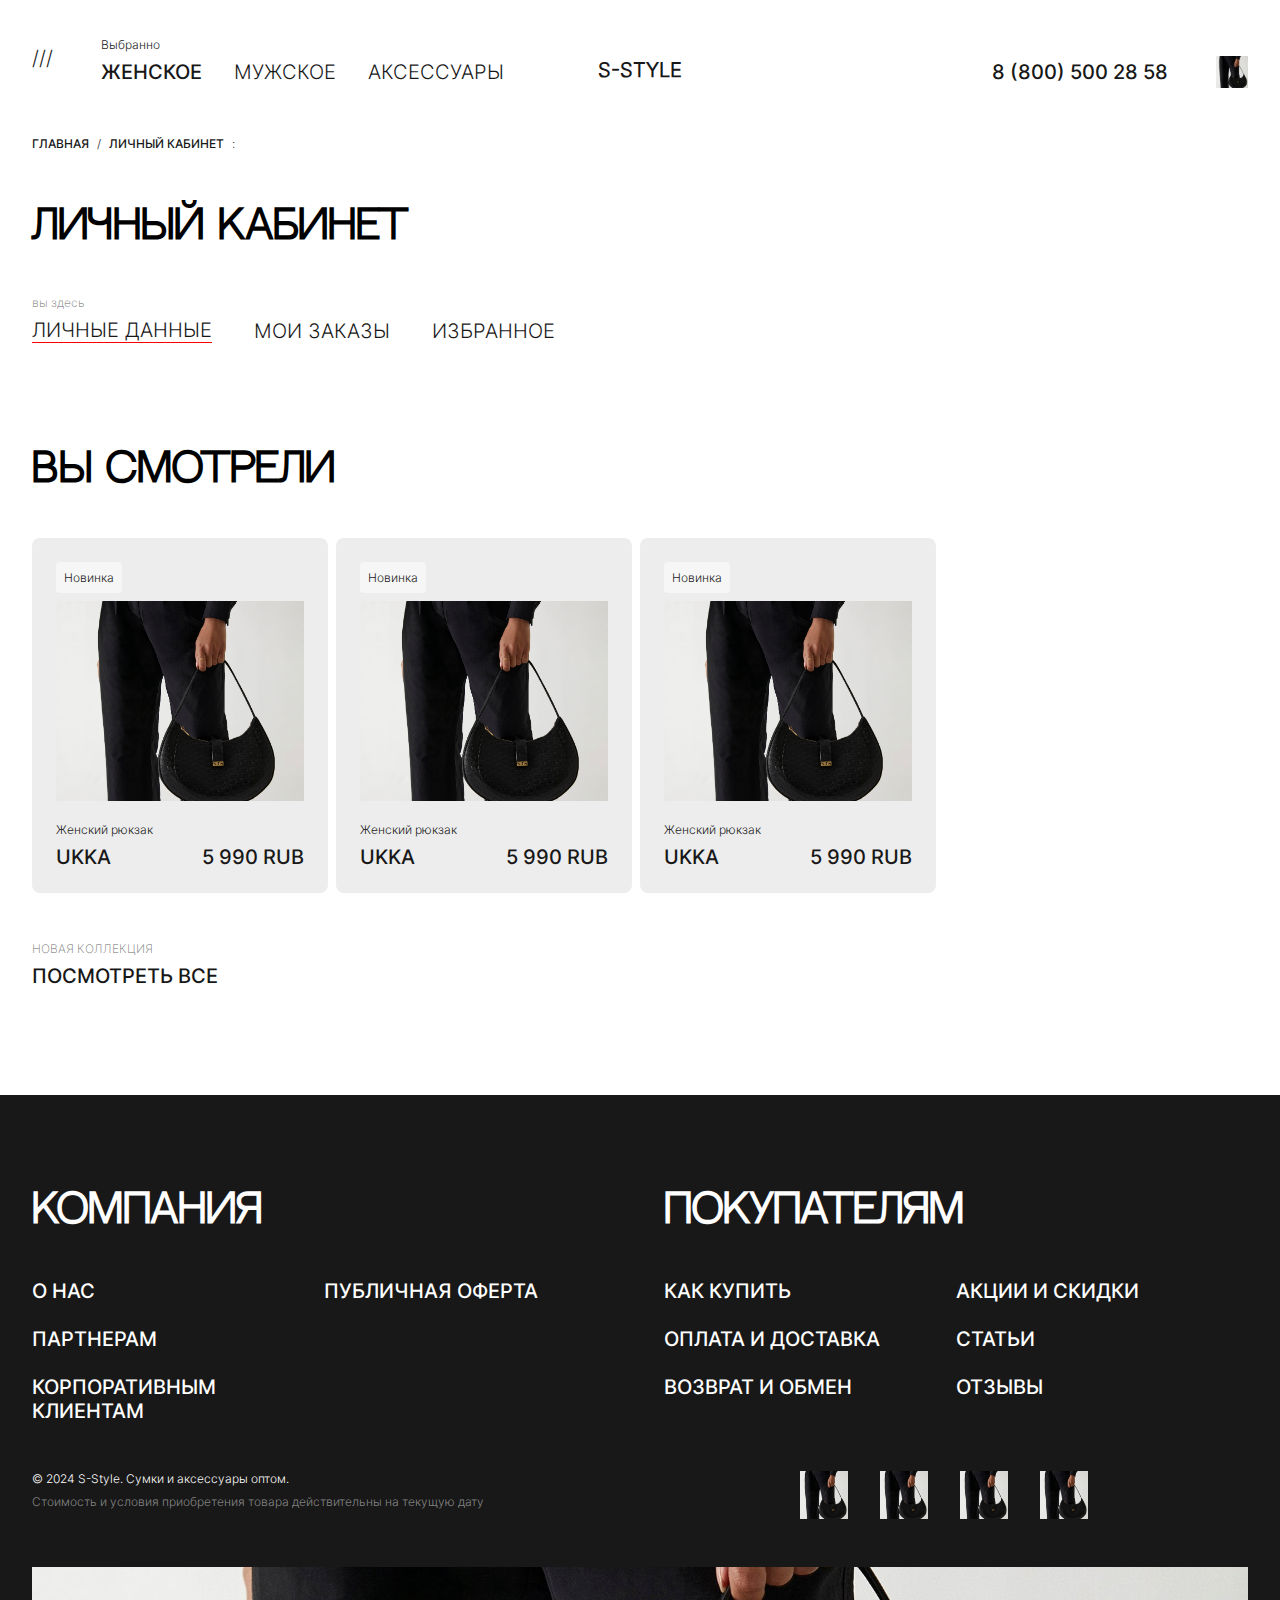
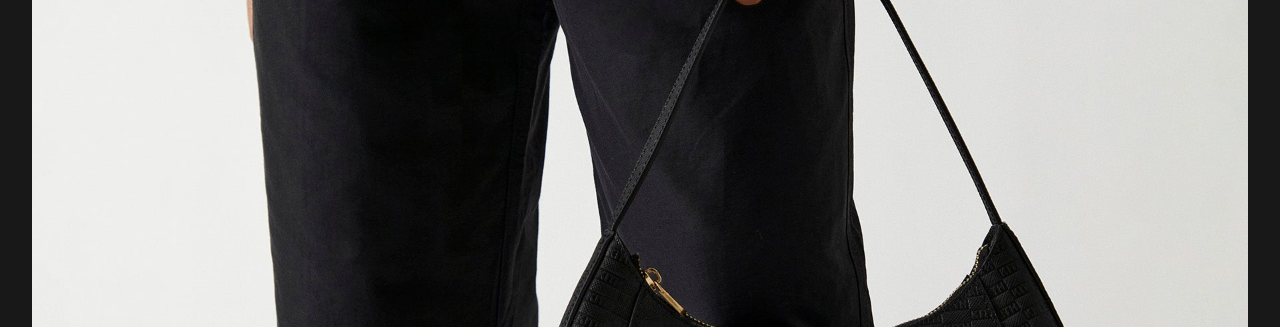
==== account.html @ 2b5d425c "Adding files" ====
<!doctype html>
<html class="page">
    <head>
        <meta charset="utf-8" name="viewport" content="width=device-width, initial-scale=1"/>
        <title>S-style</title>
        <link rel="stylesheet" href="https://cdn.jsdelivr.net/npm/swiper@11/swiper-bundle.min.css" />
        <link rel="stylesheet" href="style.css" />
        <link rel="stylesheet" href="style1024.css" />
        <link rel="stylesheet" href="style960.css" />
        <link rel="stylesheet" href="style480.css" />

        <script src="https://cdn.jsdelivr.net/npm/swiper@11/swiper-bundle.min.js"></script>
      
    </head>
    <body>
        <header class="wrapper content"> 
            <div class="flex row-flex header">
                <div class="flex row-flex header-left-box">
                    <div class="flex burger">
                        <p>///</p><!--БУРГЕР-->
                    </div>

                    <ul class="flex row-flex header-nav-box">
                        <li class="flex column-flex header-nav-item ">
                            <p class="special-text">Выбранно</p>
                            <p class="bold-txt">ЖЕНСКОЕ</p>
                        </li>
                        <li class="flex column-flex header-nav-item">
                            <p class="special-text"></p>
                            <p>МУЖСКОЕ</p>
                        </li>
                        <li class="flex column-flex header-nav-item">
                            <p class="special-text"></p>
                            <p>АКСЕССУАРЫ</p>
                        </li>
                    </ul>
                </div>

                <p class="logo-header">S-STYLE</p>
                
                <div class="flex row-flex header-right-box">
                    <a href="#" class="bold-txt">8 (800) 500 28 58</a>
                    <div class="header-search-icon"><img src="img/img.png"></div>
                </div>

                <ul class="flex row-flex header-nav-box-mobile mobile">
                    <li class="flex column-flex header-nav-item-mobile">
                        <p class="special-text">Выбранно</p>
                        <p class="bold-txt">ЖЕНСКОЕ</p>
                    </li>
                    <li class="flex column-flex header-nav-item-mobile">
                        <p class="special-text"></p>
                        <p>МУЖСКОЕ</p>
                    </li>
                    <li class="flex column-flex header-nav-item-mobile">
                        <p class="special-text"></p>
                        <p>АКСЕССУАРЫ</p>
                    </li>
                </ul>
            
            </div>
        </header>
        <main class="wrapper">
            <section>
                <div class="flex column-flex content">
                    <div class="flex row-flex bread-crumbs-catalog-first">
                        <a class="special-text">ГЛАВНАЯ</a>
                        <p class="special-text">/</p>
                        <a class="special-text">ЛИЧНЫЙ КАБИНЕТ</a>
                        <p class="special-text">:</p>
                    </div>

                    <h2>ЛИЧНЫЙ КАБИНЕТ</h2>

                    <div class="flex column-flex tab">
                        <div class="flex row-flex tab-nav">
                            <a class="flex column-flex tab-link" href="#content-1">
                                <p class="special-text gray-txt">вы здесь</p>
                                <p>ЛИЧНЫЕ ДАННЫЕ</p>
                            </a>
                            <a class="flex column-flex tab-link" href="#content-2">
                                <p class="special-text gray-txt"></p>
                                <p>МОИ ЗАКАЗЫ</p>
                            </a>
                            <a class="flex column-flex tab-link" href="#content-3">
                                <p class="special-text gray-txt"></p>
                                <p>ИЗБРАННОЕ</p>
                            </a>
                        </div>

                        <div class="flex row-flex tab-content" id="content-1">
                            <div class="flex column-flex account-persanal-box">                          
                                <ul class="flex row-flex order-input-box">
                                    <li class="flex column-flex order-input">
                                        <label class="special-text bold-txt" for="">Имя</label>
                                        <input type="text">
                                    </li>
                                    <li class="flex column-flex order-input">
                                        <label class="special-text bold-txt" for="">Фамилия</label>
                                        <input type="text">
                                    </li>
                                    <li class="flex column-flex order-input">
                                        <label class="special-text bold-txt" for="">Отчество</label>
                                        <input type="text">
                                    </li>
                                    <li class="flex column-flex order-input">
                                        <label class="special-text bold-txt" for="">Город</label>
                                        <input type="text">
                                    </li>
                                    <li class="flex column-flex order-input">
                                        <label class="special-text bold-txt" for="">Адресс</label>
                                        <input type="text">
                                    </li>
                                    <li class="flex column-flex order-input">
                                        <label class="special-text bold-txt" for="">Email <span class="gray-txt">(Не обязательно)</span></label>
                                        <input type="text">
                                    </li>
                                    <li class="flex column-flex order-input">
                                        <label class="special-text bold-txt" for="">Телефон для связи</label>
                                        <input type="text">
                                    </li>                           
                                </ul>                      
                                <a class="btn-black">СОХРАНИТЬ ДАННЫЕ</a>                              
                            </div>
    
                            <div class="flex column-flex account-delete-box">
                                <a class="btn-gray">ВЫЙТИ ИЗ АККАУНТА</a>                                      
                            </div>
                        </div>

                        <div class="flex column-flex tab-content" id="content-2"> 
                            <div class="flex row-flex account-period-box">
                                <ul class="flex row-flex account-date-period-box">
                                    <li class="flex column-flex account-date-input">
                                        <label class="special-text bold-txt" for="">Начало периода</label>
                                        <input type="text">
                                    </li>    
                                    <li class="flex column-flex account-date-input">
                                        <label class="special-text bold-txt" for="">Конец периода</label>
                                        <input type="text">
                                    </li>    
                                </ul>
                                <a class="btn-black">ПОИСК</a>
                            </div>
    
                            <ul class="flex row-flex account-status-box">
                                <li class="flex column-flex account-status-item">
                                    <p class="special-text gray-txt">Выбрано</p>
                                    <p>ВСЕ</p>
                                </li>
                                <li class="flex column-flex account-status-item">
                                    <p class="special-text gray-txt"></p>
                                    <p>В ОБРАБОТКЕ</p>
                                </li>
                                <li class="flex column-flex account-status-item">
                                    <p class="special-text gray-txt"></p>
                                    <p>ОЖИДАЕТ ОПЛАТЫ</p>
                                </li>
                                <li class="flex column-flex account-status-item">
                                    <p class="special-text gray-txt"></p>
                                    <p>ОПЛАЧЕН</p>
                                </li>
                                <li class="flex column-flex account-status-item">
                                    <p class="special-text gray-txt"></p>
                                    <p>ОТПРАВЛЕН</p>
                                </li>
                            </ul>
                           
                            <div class="flex column-flex account-order-table mobile-none">
                                <ul class="flex row-flex account-order-table-head">
                                    <li class="flex account-order-table-item">
                                        <p>ДАТА</p>
                                    </li>
                                    <li class="flex account-order-table-item">
                                        <p>НОМЕР ЗАКАЗА</p>
                                    </li>
                                    <li class="flex account-order-table-item">
                                        <p>СТАТУС</p>
                                    </li>
                                    <li class="flex account-order-table-item">
                                        <p>СУММА</p>
                                    </li>
                                </ul>
                                                        
                                <ul class="flex row-flex account-order-table-content">
                                    <li class="flex account-order-table-item">
                                        <p>10.01.2024</p>
                                    </li>
                                    <li class="flex account-order-table-item">
                                        <p>№ 21321321321 8832</p>
                                    </li>
                                    <li class="flex account-order-table-item">
                                        <p>Ожидает оплаты</p>
                                    </li>
                                    <li class="flex account-order-table-item">
                                        <p>1 000 000 RUB</p>
                                    </li>
                                </ul>         
                                <ul class="flex row-flex account-order-table-content">
                                    <li class="flex account-order-table-item">
                                        <p>10.01.2024</p>
                                    </li>
                                    <li class="flex account-order-table-item">
                                        <p>№ 21321321321 8832</p>
                                    </li>
                                    <li class="flex account-order-table-item">
                                        <p>Ожидает оплаты</p>
                                    </li>
                                    <li class="flex account-order-table-item">
                                        <p>1 000 000 RUB</p>
                                    </li>
                                </ul>             
                            </div>     

                            <div class="flex column-flex account-order-table mobile">
                                <ul class="flex column-flex account-order-table-head">
                                    <li class="flex row-flex account-order-table-item">
                                        <p>ДАТА</p>
                                        <p>10.01.2024</p>
                                    </li>
                                    <li class="flex account-order-table-item">
                                        <p>НОМЕР ЗАКАЗА</p>
                                        <p>№ 21321321321 8832</p>
                                    </li>
                                    <li class="flex account-order-table-item">
                                        <p>СТАТУС</p>
                                        <p>Ожидает оплаты</p>
                                    </li>
                                    <li class="flex account-order-table-item">
                                        <p>СУММА</p>
                                        <p>1 000 000 RUB</p>
                                    </li>
                                </ul>          
                                <ul class="flex column-flex account-order-table-head">
                                    <li class="flex row-flex account-order-table-item">
                                        <p>ДАТА</p>
                                        <p>10.01.2024</p>
                                    </li>
                                    <li class="flex account-order-table-item">
                                        <p>НОМЕР ЗАКАЗА</p>
                                        <p>№ 21321321321 8832</p>
                                    </li>
                                    <li class="flex account-order-table-item">
                                        <p>СТАТУС</p>
                                        <p>Ожидает оплаты</p>
                                    </li>
                                    <li class="flex account-order-table-item">
                                        <p>СУММА</p>
                                        <p>1 000 000 RUB</p>
                                    </li>
                                </ul>                            
                            </div>   
                        </div>
                        

                        <div class="flex column-flex tab-content" id="content-3">
                            <div class="flex column-flex account-like-table">
                                <ul class="flex row-flex account-like-table-head">
                                    <li class="flex account-like-table-item">
                                        <p class="semi-bold-txt">ТОВАР</p>
                                    </li>
                                    <li class="flex account-like-table-item">
                                        <p></p>
                                    </li>   
                                    <li class="flex account-like-table-item">
                                        <p class="semi-bold-txt">ЦЕНА</p>
                                    </li>
                                </ul>
                                                        
                                <div class="flex row-flex account-like-table-content">
                                    <div class="flex account-like-table-item">
                                        <div class="flex row-flex shop-product-center-box">
                                            <input class="shop-check" type="checkbox">
                                            <div class="shop-photo-product"><img src="img/img.png"></div>
                                            <div class="flex column-flex shop-product-name-box2">
                                                <p class="special-text">Женская сумка</p>
                                                <p class="regular-text">KORTNI</p>
                                            </div>
                                        </div>
                                    </div>
                                    <div class="flex account-like-table-item">
                                        <a class="btn-black">В КОРЗИНУ</a>
                                        <div class="flex row-flex account-like-count-box">
                                            <div class="shop-plus-minus-img"><img src="img/img.png"></div>
                                            <p>1</p>
                                            <div class="shop-plus-minus-img"><img src="img/img.png"></div>
                                        </div>
                                    </div>
                                    <div class="flex account-like-table-item">
                                        <p class="bold-txt">1 000 000 RUB</p>
                                    </div>
                                </div>     
                                <div class="flex row-flex account-like-table-content">
                                    <div class="flex account-like-table-item">
                                        <div class="flex row-flex shop-product-center-box">
                                            <input class="shop-check" type="checkbox">
                                            <div class="shop-photo-product"><img src="img/img.png"></div>
                                            <div class="flex column-flex shop-product-name-box2">
                                                <p class="special-text">Женская сумка</p>
                                                <p class="regular-text">KORTNI</p>
                                            </div>
                                        </div>
                                    </div>
                                    <div class="flex account-like-table-item">
                                        <a class="btn-black">В КОРЗИНУ</a>
                                        <div class="flex row-flex account-like-count-box">
                                            <div class="shop-plus-minus-img"><img src="img/img.png"></div>
                                            <p>1</p>
                                            <div class="shop-plus-minus-img"><img src="img/img.png"></div>
                                        </div>
                                    </div>
                                    <div class="flex account-like-table-item">
                                        <p class="bold-txt">1 000 000 RUB</p>
                                    </div>
                                </div>                            
                            </div>
                        </div>
                    </div>
                </div>
            </section> 

            <section>
                <div class="content">
                    <h2>ВЫ СМОТРЕЛИ</h2>
                    <ul class="flex row-flex product-box product-box-slider">
                        <li class="flex column-flex product-item">
                            <p class="special-text sale-box">Новинка</p>
                            <div class="product-img"><img src="img/img.png"></div>
                            <p class="special-text">Женский рюкзак</p>
                            <div class="flex row-flex product-name-price">
                                <p class="bold-txt">UKKA</p>
                                <p class="bold-txt">5 990 RUB</p>
                            </div>
                        </li>
                        <li class="flex column-flex product-item">
                            <p class="special-text sale-box">Новинка</p>
                            <div class="product-img"><img src="img/img.png"></div>
                            <p class="special-text">Женский рюкзак</p>
                            <div class="flex row-flex product-name-price">
                                <p class="bold-txt">UKKA</p>
                                <p class="bold-txt">5 990 RUB</p>
                            </div>
                        </li>
                        <li class="flex column-flex product-item">
                            <p class="special-text sale-box">Новинка</p>
                            <div class="product-img"><img src="img/img.png"></div>
                            <p class="special-text">Женский рюкзак</p>
                            <div class="flex row-flex product-name-price">
                                <p class="bold-txt">UKKA</p>
                                <p class="bold-txt">5 990 RUB</p>
                            </div>
                        </li>
                    </ul>

                    <div class="swiper miniSwiperNoLoopProduct mini-swiper-mobile">
                        <div class="swiper-wrapper product-box">
                            <div class="swiper-slide flex column-flex product-item">
                                <p class="special-text sale-box">Новинка</p>
                                <div class="product-img"><img src="img/img.png"></div>
                                <p class="special-text">Женский рюкзак</p>
                                <div class="flex row-flex product-name-price">
                                    <p class="bold-txt">UKKA</p>
                                    <p class="bold-txt">5 990 RUB</p>
                                </div>
                            </div>
                            <div class="swiper-slide flex column-flex product-item">
                                <p class="special-text sale-box">Новинка</p>
                                <div class="product-img"><img src="img/img.png"></div>
                                <p class="special-text">Женский рюкзак</p>
                                <div class="flex row-flex product-name-price">
                                    <p class="bold-txt">UKKA</p>
                                    <p class="bold-txt">5 990 RUB</p>
                                </div>
                            </div>
                            <div class="swiper-slide flex column-flex product-item">
                                <p class="special-text sale-box">Новинка</p>
                                <div class="product-img"><img src="img/img.png"></div>
                                <p class="special-text">Женский рюкзак</p>
                                <div class="flex row-flex product-name-price">
                                    <p class="bold-txt">UKKA</p>
                                    <p class="bold-txt">5 990 RUB</p>
                                </div>
                            </div>
                            <div class="swiper-slide flex column-flex product-item">
                                <p class="special-text sale-box">Новинка</p>
                                <div class="product-img"><img src="img/img.png"></div>
                                <p class="special-text">Женский рюкзак</p>
                                <div class="flex row-flex product-name-price">
                                    <p class="bold-txt">UKKA</p>
                                    <p class="bold-txt">5 990 RUB</p>
                                </div>
                            </div>
                        </div>
                    </div>
                    <div class="flex column-flex">
                        <p class="special-text gray-txt">НОВАЯ КОЛЛЕКЦИЯ</p>
                        <p class="bold-txt">ПОСМОТРЕТЬ ВСЕ</p>
                    </div>
                </div>
            </section>
        </main>

        <footer class="wrapper">
            <div class="flex column-flex content">
                <div class="flex row-flex footer-top">
                    <div class="flex column-flex footer-top-box">
                        <h2>КОМПАНИЯ</h2>
                        <div class="flex row-flex footer-top-link-box">
                            <div class="flex column-flex">
                                <a href="#">О НАС</a>
                                <a href="#">ПАРТНЕРАМ</a>
                                <a href="#">КОРПОРАТИВНЫМ КЛИЕНТАМ</a>
                            </div>
                            <div class="flex column-flex">
                                <a href="">ПУБЛИЧНАЯ ОФЕРТА</a>
                            </div>
                        </div>
                    </div>

                    <div class="flex column-flex footer-top-box">
                        <h2>ПОКУПАТЕЛЯМ</h2>
                        <div class="flex row-flex footer-top-link-box">
                            <div class="flex column-flex"> 
                                <a href="#">КАК КУПИТЬ</a>
                                <a href="#">ОПЛАТА И ДОСТАВКА</a>
                                <a href="#">ВОЗВРАТ И ОБМЕН</a>
                            </div>
                            <div class="flex column-flex">
                                <a href="#">АКЦИИ И СКИДКИ</a>
                                <a href="#">СТАТЬИ</a>
                                <a href="#">ОТЗЫВЫ</a>
                            </div>
                        </div>
                    </div>                   
                </div>

                <div class="flex row-flex footer-other-information">
                    <div class="flex column-flex footer-text-information">
                        <p class="special-text">© 2024 S-Style. Сумки и аксессуары оптом.</p>
                        <p class="special-text">Cтоимость и условия приобретения товара действительны на текущую дату</p>
                    </div>

                    <div class="flex row-flex social-box">
                        <div class="social-icon"><img src="img/img.png"></div>
                        <div class="social-icon"><img src="img/img.png"></div>
                        <div class="social-icon"><img src="img/img.png"></div>
                        <div class="social-icon"><img src="img/img.png"></div>
                    </div>
                </div>

                <div class="bottom-img"><img src="img/img.png"></div>
            </div>
        </footer>
        
        <!-- Swiper JS -->
        <script src="https://cdn.jsdelivr.net/npm/swiper@11/swiper-bundle.min.js"></script>

        <!-- Initialize Swiper -->
        <script>
        var swiper = new Swiper(".miniSwiper", {
            slidesPerView: 3,
            spaceBetween: 8,
            loop: true,
        });
        </script>

        <script>
            var swiper = new Swiper(".miniSwiperNoLoop", {
                slidesPerView: 3,
                spaceBetween: 8,
            });
        </script>

        <script>
            var swiper = new Swiper(".miniSwiperNoLoopProduct", {
                slidesPerView: 3,
                spaceBetween: 32,
            });
        </script>
    </body>
</html>
---- style.css ----
*{
    margin: 0;
    padding: 0;
}

:root{
    --black: #181818;
    --gray: #EDEDED;
    --white: #FFFFFF;
    --red: #FF0000;
    --black-48: rgba(24, 24, 24, 0.48);
    --black-8: rgba(24, 24, 24, 0.08);
    --black-88: rgba(24, 24, 24, 0.88);
    --white-48: rgba(255, 255, 255, 0.48);
}

@font-face {
	font-family: 'Cormorant-Italic'; 
	src: url(fonts/Cormorant-Italic.ttf); 
}
@font-face {
	font-family: 'Cormorant-Regular'; 
	src: url(fonts/Cormorant-Regular.ttf); 
}
@font-face {
	font-family: 'Inter-Light'; 
	src: url(fonts/Inter-Light.otf); 
}
@font-face {
	font-family: 'Inter-Medium'; 
	src: url(fonts/Inter-Medium.otf); 
}
@font-face {
	font-family: 'NeutralFace'; 
	src: url(fonts/NeutralFace.otf); 
}
.wrapper{
    margin: 0 auto;
    overflow: hidden;
}
.content{
    margin: 0 auto;
    width: clamp(320px, 95vw, 1920px);
}
h1{
    font-family: 'NeutralFace'; 
    font-size: clamp(48px, 6vw, 128px);
}
h2{
    font-family: 'NeutralFace'; 
    font-size: clamp(32px, 3vw, 64px);
    margin-bottom: 48px;
}
h3{ /*УТОЧНИТЬ РАЗМЕР МОБИЛКИ*/
    font-family: 'NeutralFace'; 
    font-size: clamp(24px, 3vw, 48px);
} 
h4{ /*УТОЧНИТЬ РАЗМЕР МОБИЛКИ*/
    font-family: 'NeutralFace'; 
    font-size: clamp(16px, 3vw, 32px);
    margin-bottom: 48px;
}
.sub-h1{
    font-family: 'Cormorant-Regular'; 
    font-size: clamp(32px, 2vw, 96px);
}
.sub-h2{
    font-family: 'Cormorant-Regular'; 
    font-size: clamp(24px, 2vw, 48px);
    margin-bottom: 32px;
}
p, label{
    font-family: 'Inter-Light'; 
    color: var(--black);
    font-size: 20px;
    font-weight: 200;
}
.gray-txt{
    color: var(--black-48);
}
.red-txt{
    color: var(--red);
}
.regular-text{
    font-weight: 400;
}
.bold-txt{
    font-family: 'Inter-Medium';
    font-weight: 500;
}
.semi-bold-txt{
    font-weight: 600;
    font-family: 'Inter-Medium'; 
}
.special-text{
    font-size: 12px;
    font-weight: 200;
    margin-bottom: 8px;
}
.flex{
    display: flex;
    flex-wrap: wrap;
}
.column-flex{
    flex-direction: column;
}
.row-flex{
    flex-direction: row;
}
.mobile{
    display: none;
}
ul{
    list-style: none;
}
a{
    font-family: 'Inter-Medium'; 
    text-decoration: none;
    color: var(--black);
    font-size: 20px;
    font-weight: 200;
}
img{
    width: 100%;
    height: 100%;
    object-fit: cover;
}
input[type=text]{
    width: 100%;
    border: 0px;
    background-color: var(--gray);
    font-size: 20px;
}
input[type=text]:focus{
    outline: none;
}
input[type='checkbox']{
    width: 20px;
    height: 20px;
}
input[type=checkbox] {
    position: relative;
    cursor: pointer;
}
input[type=checkbox]:before {
    content: "";
    display: block;
    position: absolute;
    width: 22px;
    height: 22px;
    top: 0;
    left: 0;
    border-radius: 3px;
    background-color: var(--black);
    border: 2px solid var(--black);
}
input[type=checkbox]:active::before {
   background-color: var(--gray);
}
input[type=checkbox]:focus::before {
    border: 2px solid var(--red);
}
input[type=checkbox]:checked:after {
    content: "";
    display: block;
    width: 0px;
    height: 18px;
    border: solid white;
    border-width: 0 2px 2px 0;
    -webkit-transform: rotate(45deg);
    -ms-transform: rotate(45deg);
    transform: rotate(45deg);
    position: absolute;
    top: 3px;
    left: 12px;
}
section{
    margin-bottom: clamp(107px, 2vw, 160px);
}
.bread-crumbs{
    gap: 8px;
    margin-bottom: 16px;
}
.btn-black{
    border-radius: 8px;
    padding: 16px 32px;
    background-color: var(--black);
    color: var(--white);
    text-align: center;
    font-size: 20px;
    font-weight: 200;
}
.btn-black:hover{
    background-color: var(--gray);
    color: var(--black);
}
.btn-black:disabled{
    color: var(--black-48);
}
.btn-black:focus{
    background-color: var(--gray);
    color: var(--black);
    border: 1px solid var(--red);
}
.btn-gray{
    border-radius: 8px;
    padding: 16px 32px;
    background-color: var(--gray);
    color: var(--black);
    text-align: center;
    font-size: 20px;
    font-weight: 200;
}
.btn-gray:hover{
    background-color: var(--black);
    color: var(--white);
}
.btn-gray:disabled{
    color: var(--black-48);
}
.btn-gray:focus{
    background-color: var(--black);
    color: var(--white);
    border: 1px solid var(--red);
}


/* HEADER ////////////////////////////////////////////////////////////////////////////////////////////////////////////////////////////////////////////////////*/ 

.header{
    justify-content: space-between;
    gap: 8px; 
}
.header-left-box{
    width: 45%;
    gap: 48px;
    padding: 32px 0px 52px 0px;
}
.burger{
    align-items: center;
}
.header-nav-box{
    gap: 32px;
} 
.header-nav-item{
    justify-content: flex-end;
}
.header-nav-item p{
    justify-content: flex-end;
}
.logo-header{
    font-weight: 800;
    padding: 52px 0 48px 0;
    align-self: center;
}
.header-right-box{
    width: 45%;
    gap: 48px;
    padding: 56px 0px 48px 0px;
    align-items: center;
    justify-content: flex-end;
}
.header-search-icon{
    width: 32px;
    height: 32px;
}

/*ПЕРВАЯ СЕКЦИЯ СО СЛАЙДЕРОМ ////////////////////////////////////////////////////////////////////////////////////////////////////////////////////////////////*/
.swiper-main{
    width: 100%;
    height: 70vh;
    margin-bottom: 24px;
}
.swiper-main .swiper-slide-active{
    width: 80%!important;
}
.swiper-main .swiper-slide:last-child{
    width: 100%!important;
}
.swiper-main .swiper-button-next, .swiper-button-prev{
    width: 64px!important;
    height: 64px!important;
    background-color: var(--black-48);
    border-radius: 50%;
    overflow:hidden;
}
.swiper-main .swiper-button-next::after, 
.swiper-main .swiper-button-prev::after, 
.swiper-main .swiper-button-disabled{
    display: none!important;
}
.advantage-box{
    gap: 33px;
}
.advantage-item{
    gap: 24px;
    width: calc(25% - 33px);
}
.advantage-img{
    width: 96px;
    height: 96px;
}
.advantage-item p{
    width: calc(100% - 120px);
}

/* СЕКЦИЯ ЗАГОЛОВКА /////////////////////////////////////////////////////////////////////////////////////////////////////////////////////////////////////////*/

.title{
    width: 100%;
    text-align: center;
}
.run-line{
    white-space: nowrap;
}

/* СЕКЦИЯ КАТАЛОГА //////////////////////////////////////////////////////////////////////////////////////////////////////////////////////////////////////////*/
/*Большая картинка*/
.catalog-big-image-box{
    gap: 48px;
}
.catalog-big-image{
    width: 100%;
    height: 100vh;
}
.catalog-filter-box{
    justify-content: space-between;
    margin: 48px 0;
}
.catalog-filter-left-box{
    gap: 32px;
}
.catalog-filter-right-box{
    gap: 48px;
    padding-right: 145px;
}
.catalog-filter-item{
    justify-content: flex-end;
}
/*Один продукт*/
.product-box{
    gap: 8px;
    width: 100%;
    margin-bottom: 48px;
}
.product-item{
    width: calc(25% - 56px);
    padding:24px;
    background-color: var(--gray);
    justify-content: flex-end;
    border-radius: 8px;
}
.product-img{
    width: 100%;
    height: max-content;
    margin-bottom: 21px;
}
.product-name-price{
    justify-content: space-between;
}
/*Посмотреть еще*/
.product-add-box{
    width: 100%;
    position: relative;
}
.product-add-center{
    position: absolute;
    text-align: center;
    top: 0;
    left: 0;
    width: 100%;
}
.sale-box{
    width: max-content;
    padding: 8px;
    background-color: var(--white-48);
    border-radius: 4px;
}
.sale-box span{
    color: var(--red);
}

/* ПОПУЛЯРНЫЕ БРЕНДЫ ///////////////////////////////////////////////////////////////////////////////////////////////////////////////////////////////////////*/

.popular-brands-box{
    width: 100%;
    gap: 8px;
    justify-content: space-between;
    margin-bottom: 48px;
}
.popular-brands-item{
    width: calc(16.6% - 8px);
    gap: 8px;
    padding: 136px 0;
    background-color: var(--gray);
    border-radius: 8px;
}
.mini-swiper-mobile{
    display: none;
}

/* НАШ БЛОГ /////////////////////////////////////////////////////////////////////////////////////////////////////////////////////////////////////////////////*/

.blog-box{
    width: 100%;
    gap: 8px;
}
.blog-item{
    width: 100%;
}
.blog-img{
    width: 50%;
}
.blog-text{
    width: calc(50% - 16.6vw);
    padding: 11.5vw 8.3vw;
}

/*ЧАСТЫЕ ВОПРОСЫ ////////////////////////////////////////////////////////////////////////////////////////////////////////////////////////////////////////////*/

.questions-box{
    width: 100%;
    gap: 48px;
}
.questions-box summary::after {
    content: '';
}
.questions-box details[open] summary:after {
    content: '';
}
.questions-box details {
    width: 100%;
}
.questions-box details>p {
    margin-top: 24px;
}
.questions-item{
    width: 100%;
    align-items: center;
    gap: 160px;
}
.questions-item p{
    width: 50%;
}
.plus-icon{
    width: 64px;
    height: 64px;
}

/* КОНТАКТНАЯ ИНФОРМАЦИЯ ////////////////////////////////////////////////////////////////////////////////////////////////////////////////////////////////////*/

.contact-section{
    gap: 48px;
    background-color: var(--gray);
    padding: 96px 0;
    margin-bottom: 0px;
}
.contact-section>div h2{
    margin-bottom: 24px;
}
.contact-main-box{
    width: 100%;
}
.contact-main-box h3{
    width: calc(35% - 8px);
    align-self: flex-end;
    text-align: end;
}
.contact-box{
    width: calc(65% - 8px);
    gap: 48px;
}
.contact-item{
    width: 100%;
    justify-content: space-between;
}
.contact-item p:nth-child(1){
    width: 60%;
}
.contact-item p:nth-child(2), .contact-item p:nth-child(3){
    width: max-content;
}
/*СТРАИЦА ТОВАРА //////////////////////////////////////////////////////////////////////////////////////////////////////////////////////////////////////////*/

.one-product-main-box{
    width: 100%;
    justify-content: space-between;
}
.one-product-img-box{
    width: calc(50%);
    height: 100vh;
    gap: 8px;
    overflow-y: scroll;
    flex-wrap: nowrap;
}
.one-product-img{
    background-color: var(--gray);
    width: calc(100% - 108px);
    padding: 54px;
}
.one-product-info-box{
    width: calc(50% - 108px);
}
.one-product-sale-box{
    width: max-content;
}
.one-product-sale-box span{
    color: var(--red);
}
.one-product-h2{
    margin-bottom: 24px;
}
.one-product-description{
    margin-bottom: 32px;
}
.one-product-price{
    gap: 4px;
    margin-bottom: 24px;
}
.special-text-price{
    margin-bottom: 0px;
    text-decoration: line-through;
}
.one-product-color-box{
    gap: 8px;
    align-items: flex-end;
    margin-bottom: 48px;
}
.one-product-color{
    width: 96px;
    height: 96px;
    background-color: var(--gray);
    border-radius: 8px;
}
.one-product-btn-box{
    width: 100%;
    gap: 8px;
    margin-bottom: 48px;
}
.one-product-btn-box a{
    width: calc(50% - 72px);
}
.one-product-additional-box{
    width: 100%;
    justify-content: space-between;
    margin-bottom: 48px;
    gap: 24px;
}
.one-product-additional-box summary::after {
    content: '';
}
.one-product-additional-box details[open] summary:after {
    content: '';
}
.one-product-additional-box summary {
    width: 100%;
}
.one-product-additional-box details {
    width: 100%;
}
.one-product-additional-box details>p {
    margin-top: 24px;
}
.one-product-additional-item{
    width: 100%;
    justify-content: space-between;
}
.one-product-additional-item p{
    width: calc(90% - 24px);
}
.one-product-plus-icon{
    width: 24px;
    height: 24px;
}
.one-product-whatsapp-box{
    gap: 16px;
}
.one-product-whatsapp-img{
    width: 48px;
    height: 48px;
}

/* СТРАНИЦА КАТАЛОГ /////////////////////////////////////////////////////////////////////////////////////////////////////////////////////////////////////////////////*/

.bread-crumbs-catalog-first{
    gap: 8px;
    margin-bottom: 48px;
}
.catalog-first-box{
    width: 100%;
    justify-content: space-between;
}
.catalog-first-img{
    width: 50%;
    border-radius: 8px;
}
.catalog-first-text{
    width: calc(50% - 8.3vw);
    padding: 0 0 0 8.3vw;
    justify-content: center;
}
.catalog-first-text h2{
    margin-bottom: 32px;
    align-self: flex-start;
}
.catalog-first-text a{
    align-self: flex-start;
}

/* КОРЗИНА /////////////////////////////////////////////////////////////////////////////////////////////////////////////////////////////////////////////////*/

.shop-main-box{
    gap: 2vw;
    width: 100%;
}
.shop-product-box{
    width: calc(68% - 2vw);
    flex-wrap: nowrap;
}
.shop-delete-product{
    width: 100%;
    border-bottom: 1px solid var(--black);
    padding-bottom: 12px;
    justify-content: space-between;
    margin-bottom: 40px;
}
.shop-delete-check{
    align-items: center;
    gap: 8px;
}
.shop-icon-delete{
    width: 32px;
    height: 32px;
}
.shop-product-header-box{
    width: 100%;
    margin-bottom: 24px;
}
.shop-product-header{
    width: 33%;
}
.shop-product-header:last-child,
.shop-product-header:first-child{
    width: calc(33% - 46px);
    margin-left: 46px;
}
.shop-product-item-box{
    gap: 34px;
    flex-wrap: nowrap;
}
.shop-product-item>div:nth-child(1){
    width: 40%;
}
.shop-product-item>div:nth-child(2){
    width: 25%;
}
.shop-product-item>div:nth-child(3){
    width: 35%;
}
.shop-check{
    margin-right: 25px;
}
.shop-product-center-box{
    align-items: center;
    width: 100%;
}
.shop-product-name-box2{
    justify-content: center;
    width: max-content;
}
.shop-photo-product{
    width: 96px;
    height: 96px;
    border-radius: 8px;
    margin-right: 8px;
}
.shop-count-box{
    gap: 12px;
    align-items: center;
}
.shop-count-box p{
    width: 48px;
    text-align: center;
    justify-self: center;
}
.shop-plus-minus-img{
    border-radius: 8px;
    width: 48px;
    height: 48px;
}
.shop-price-box{
    gap: 0px;
    align-items: center;
    justify-content: space-between;
}
.shop-price-box a{
    height: max-content;
    padding: 16px 24px;
}
.shop-result-price-main-box2{
    width: calc(32% - 5vw);
    gap: 24px;
    justify-content: end;
}
.shop-result-price-box{
    width: calc(100% - 48px);
    padding: 34px 24px;
    background-color: var(--gray);
    gap: 24px;
    border-radius: 8px;
}
.shop-component-price{
    width: 100%;
    justify-content: space-between;
}
.shop-component-price:nth-child(3)>p{
    color: var(--red);
}
.shop-result-price{
    justify-content: space-between;
    margin-top: 24px;
}

/* ОФОРИЛЕНИЕ ЗАКАЗА /////////////////////////////////////////////////////////////////////////////////////////////////////////////////////////////////////////////////*/

.order-main-box{
    width: 100%;
    gap: 5vw;
    justify-content: space-between;
}
.order-left-box{
    width: 50%;
    gap: 48px;
}
.order-box{
    width: 100%;
    gap: 24px;
}
.order-input-box{
    width: 100%;
    gap: 8px;
}
.order-input{
    width: calc(50% - 36px);
    background-color: var(--gray);
    border-radius: 8px;
    padding: 8px 16px;
}
.order-input-comment{
    width: calc(100% - 36px);
    background-color: var(--gray);
    border-radius: 8px;
    padding: 8px 16px;
}
.drop-down-head{
    font-size: 20px;
}
.drop-down-text{
    padding-top: 16px;
}
details>summary {
    list-style: none;
}
summary::-webkit-details-marker {
    display: none
}
summary::after {
    content: '  \02C4';
}
details[open] summary:after {
    content: '  \02C5';
}
.order-check-box{
    gap: 20px;
}
.order-check{
    gap: 12px;
}
.order-result-box{
    width: calc(45% - 48px);
}
.order-result-product-box{
    width: 100%;
    gap: 8px;
    margin-bottom: 8px;
    justify-content: space-between;
}
.order-result-box>p{
    margin-bottom: 48px;
}
.order-result-img{
    width: calc(5.81vw - 8px);
    height: calc(5.81vw - 8px);
    border-radius: 8px;
}
.order-check-box-persanal{
    margin: 24px 0;
    gap: 16px;
}
.order-btn-block{
    gap: 8px;
}

/* РЕГИСТРАЦИЯ /////////////////////////////////////////////////////////////////////////////////////////////////////////////////////////////////////////////////*/

.registr-title{
    margin-bottom: 16px;
}
.registr-main-box{
    width: 50%;
    margin: 0 auto;
}
.registr-input-comment{
    width: calc(100% - 36px);
    background-color: var(--gray);
    border-radius: 8px;
    padding: 8px 16px;
}
.registr-main-box{
    gap: 8px;
}
.registr-check-box{
    gap: 16px;
    margin-bottom: 40px;
    margin-top: 16px;
}
.registr-btn-box{
    width: 100%;
    gap: 8px;
    justify-content: space-between;
}
.registr-btn-box a{
    width: calc(50% - 72px);
}
.registr-sub-h2{
    margin-bottom: 100px;
}

/* ЛИЧНЫЙ КАБИНЕТ /////////////////////////////////////////////////////////////////////////////////////////////////////////////////////////////////////////////////*/

.tab{
    gap: 42px;
    width: 100%;
}
.tab-nav, .tab-content{
    gap: 42px;
    width: calc(100%);
}
.tab-link{
    justify-content: end;
}
.tab-link:first-child>p:last-child{
    border-bottom: 1px solid var(--red);
}
.tab-content {
    display: none;
    width: 100%;
}
.tab-content:target {
    display: flex;
}
.account-persanal-box,
.account-delete-box{
    width: calc(50% - 21px);
    gap: 24px
}
.account-persanal-box>a{
    width: calc(50% - 68px);
}
.account-delete-box>a{
    width: calc(50% - 68px);
    align-self: flex-end;
}
.account-period-box{
    gap: 8px;
    width: 100%;
    justify-content: end;
}
.account-date-period-box{
    gap: 8px;
    justify-content: end;
}
.account-date-input{
    width: calc(30% - 36px);
    background-color: var(--gray);
    border-radius: 8px;
    padding: 8px 16px;
}
.account-status-box{
    gap: 24px;
}
.account-status-item{
    justify-content: end;
}
.account-order-table{
    font-weight: 400;
}
.account-order-table-head{
    width: 100%;
    padding: 22px 0;
    margin-bottom: 2px;
    border-bottom: 1px solid var(--gray);
}
.account-order-table-item:nth-child(1){
    width: 20%;
}
.account-order-table-item:nth-child(2){
    width: 20%;
}
.account-order-table-item:nth-child(3){
    width: calc(40% - 15.5vw);
    padding-left: 15.5vw;
}
.account-order-table-item:nth-child(4){
    width: 20%;
    justify-content: end;
}
.account-order-table-content{
    width: 100%;
    padding: 22px 0;
}
.account-order-table-content:hover{
    background-color: var(--gray);
}

.account-like-table-head{
    width: 100%;
    padding: 22px 0;
}
.account-like-table-item:nth-child(1){
    width: 40%;
}
.account-like-table-item:nth-child(3),
.account-like-table-item:nth-child(2){
    width: 30%;
    justify-content: end;
    align-items: center;
}
.account-like-table-content{
    width: 100%;
    padding: 12px 0;
}
.account-like-count-box{
    display: none;
    gap: 12px;
    align-items: center;
}
.account-like-count-box p{
    width: 56px;
    text-align: center;
    justify-self: center;
}

/* ДЕТАЛЬНЫЙ ЗАКАЗ //////////////////////////////////////////////////////////////////////////////////////////////////////////////////////////////////////////////////*/

.detail-product-box{
    width: calc(60% - 3vw);
    flex-wrap: nowrap;
}
.detail-product-header{
    width: 33%;
}
.detail-product-header:nth-child(2){
    justify-content: center;
}
.detail-product-header:nth-child(3){
    justify-content: end;
}
.detail-product-item>div{
    width: 33%;
}
.detail-product-item>div:nth-child(2){
    justify-content: center;
}
.detail-product-item>div:nth-child(3){
    justify-content: end;
}
.shop-result-price-main-box{
    width: calc(40% - 3vw);
    gap: 24px;
    justify-content: end;
}
.detail-result-price-box{
    width: calc(100% - 48px);
    padding: 34px 24px;
    background-color: var(--gray);
    gap: 24px;
    border-radius: 8px;
}
.detail-add-center{
    width: 100%;
    align-items: center;
}
.detail-info-text-box{
    gap: 100px;
    margin-top: 120px;
}
.detail-text-box{
    width: 20%;
    gap: 24px;
}
.detail-text-box:nth-child(2){
    width: 20%;
    align-items: center;
}
.detail-text-box-list{
    align-items: center;
    gap: 12px;
}
.detail-copy-img{
    width: 32px;
    height: 32px;
}
.detail-text-box>div>div{
    align-items: center;
}

/* ПОИСК //////////////////////////////////////////////////////////////////////////////////////////////////////////////////////////////////////////////////*/

.search-product-box{
    gap: 8px;
    width: 100%;
    margin-bottom: 48px;
    margin-top: 130px;
}
.search-product-item{
    width: calc(50% - 56px);
    padding:24px;
    background-color: var(--gray);
    justify-content: flex-end;
    border-radius: 8px;
}
.search-product-main-box{
    width: 50%;
}
.search-text-main-box{
    width: calc(50% - 97px);
    padding-left: 97px;
}
.search-input-txt{
    padding: 16px 5px;
    font-size: 32px!important;
    background-color: var(--white)!important;
    margin-bottom: 32px;
}
.search-result-txt{
    gap: 25px;
}

/*COOCKIE //////////////////////////////////////////////////////////////////////////////////////////////////////////////////////////////////////////////////*/

.coockie-main-box{
    width: 100%;
    gap: 4vw;
    padding: 59px 0;
}
.coockie-main-box>p{
    width: calc(50% - 3vw);
}
.coockie-btn-box{
    width: calc(50% - 1vw);
    gap: 8px;
    align-items: center;
    justify-content: right;
}
.btn-close{
    width: 64px;
    height: 64px;
    margin-left: 50px;
    border-radius: 50%;
    overflow: hidden;
}

/* ИЗБРАННОЕ ВЫПАДАШКА  /////////////////////////////////////////////////////////////////////////////////////////////////////////////////////////////////////////////////*/

.block{
    padding: 56px 153px 56px 0;
    width: 50%;
    position: relative;
}
.like-top{
    justify-content: space-between;
    margin-bottom: 76px;
    margin-right: 100px;
}
.like-block>a{
    align-self: flex-end;
    position: absolute;
    bottom: 56px;
    right: 56px;
}

/* ФИЛЬТРЫ /////////////////////////////////////////////////////////////////////////////////////////////////////////////////////////////////////////////////*/

.filter-head{
    justify-content: space-between;
    margin-bottom: 64px;
}
.filter-main-box{
    gap: 42px;
}
.filter-check-box p{
    width: 30%;
}
.filter-check-box div{
    width: 64px;
    height: 32px;
}
.toggle {
    cursor: pointer;
    display: inline-block;
}
.toggle-switch {
    display: inline-block;
    background: var(--gray);
    border-radius: 16px;
    width: 58px;
    height: 32px;
    position: relative;
    vertical-align: middle;
    transition: background 0.25s;
}
.toggle-switch:before, .toggle-switch:after {
    content: "";
}
.toggle-switch:before {
    display: block;
    background: linear-gradient(to bottom, #000 0%, #000 100%);
    border-radius: 50%;
    width: 24px;
    height: 24px;
    position: absolute;
    top: 4px;
    left: 4px;
    transition: left 0.25s;
}
.toggle:hover .toggle-switch:before {
    box-shadow: 0 0 0 1px rgba(0, 0, 0, 0.5);
}
.toggle-checkbox:checked + .toggle-switch {
    background: var(--black);
}
.toggle-checkbox:checked + .toggle-switch:before {
    left: 30px;

    background: linear-gradient(to bottom, #fff 0%, #eee 100%);
}
.toggle-checkbox {
    position: absolute;
    visibility: hidden;
}
  
.toggle-label {
    margin-left: 5px;
    position: relative;
    top: 2px;
}
.filter-box{
    gap: 24px;
}
.filter-box>div>div{
    align-items: center;
}
.filter-max-min-price{
    justify-content: space-between;
}
.filter-color-box{
    justify-content: space-between;
}
.filter-color-img{
    width: 32px;
    height: 32px;
}
.filter-color-head-box{
    gap: 16px;
}
.count-filter{
    border-radius: 50%;
    background-color: var(--black);
    color: var(--white);
    width: 32px;
    height: 27px;
    text-align: center;
    padding-top: 5px;
}
.filter-size-box{
    gap: 16px;
}
.filter-size-item{
    gap: 8px;
}
.mini-btn-box{
    gap: 8px;
}
.mini-btn-gray{
    font-size: 12px;
    border-radius: 6px;
    padding: 8px;
    background-color: var(--gray);
    color: var(--black);
    text-align: center;
}
.filter-btn-box{
    gap: 8px;
}
.one-color-box{
    gap: 16px;
    align-items: center;
    height: 32px;
}
.one-color-img{
    width: 24px;
    height: 24px;
    border-radius: 50%;
}
.one-color-img:hover{
    width: 32px;
    height: 32px;
}
details.filter-box summary::after {
display: none;
}
details.filter-box[open] summary:after {
    display: none;
}
details.filter-box summary {
    width: 100%;
    align-items: center;
}
details.filter-box ul {
    width: 100%;
    margin-top: 24px;
}
details.filter-box {
    width: 100%;
}

/*ВЫПАДАЮЩИЕ ССЫЛКИ БУРГЕРА ///////////////////////////////////////////////////////////////////////////////////////////////////////////////////////////////*/

.burger-menu{
    width: 100%;
    gap: 24px;
    padding-bottom: 80px;
}
.menu-item{
    width: calc(25% - 24px);
    gap: 32px;
}
.menu-item-photo{
    width: calc(33% - 24px);
    gap: 32px;
}
.menu-link{
    gap: 24px;
}
.menu-social-block{
    gap: 32px;
    margin-top: 32px;
}
.menu-social-block div{
    width: 48px;
    height: 48px;
}

/* КОРЗИНА ВСПЛЫВАЮЩАЯ /////////////////////////////////////////////////////////////////////////////////////////////////////////////////////////////////////////////////*/

.shop-block{
    width: 100%;
    gap: 50px;
}
.shop-block-main-box{
    width: 100%;
    gap: 24px;
}
.shop-product-name-box{
    width: 100%;
    justify-content: space-between;
}
.shop-product-name-box>div:last-child{
    align-items: end;
}
.shop-block-one-product{
    width: 100%;
    gap: 8px;
    align-items: end;
    justify-content: space-between;
}
.shop-block-color{
    width: 100%;
    gap: 8px;
    align-items: end;
}
.shop-block-analog-box{
    gap: 8px;
}
.shop-block-analog-item{
    justify-content: space-between;
    align-items: center;
}
.shop-block-analog{
    gap: 24px;
    align-items: center;
}
.shop-block-plus-icon{
    width: 24px;
    height: 24px;
}
.shop-block-btn-box{
    gap: 8px;
}
.sticky{
    position: sticky;
    bottom: 0;
    gap: 24px;
}

/* STATUS BAR /////////////////////////////////////////////////////////////////////////////////////////////////////////////////////////////////////////////////*/

.status-bar{
    width: 100%;
    height: 8px;
    position: relative;
    margin-bottom: 20px;
}
.status-bar-red{
    background-color: var(--red);
    width: 42%;
    height: 100%;
}
.status-bar-black{
    background-color: var(--black);
    width: 58%;
    height: 100%;
}
.status-bar p{
    display: none;
}
.status-bar:hover{
    height: 30px;
    align-items: center;
}
.status-bar:hover>p{
    padding: 4px;
    width: 100%;
    display: block;
    position: absolute;
    top: 0;
    left: 0;
    text-align: center;
    align-items: center;
    color: var(--white);
}


/* FOOTER /////////////////////////////////////////////////////////////////////////////////////////////////////////////////////////////////////////////////*/

footer{
    padding-top: 96px;
    background-color: var(--black);
    color: var(--white);
}
footer a, footer p{
    color: var(--white);
}
.footer-top{
    width: 100%;
    gap: 48px;
    margin-bottom: 48px;
}
.footer-top-box{
    width: calc(50% - 24px);
}
.footer-top-link-box{
    width: 100%;
    gap: 8px;
}
.footer-top-link-box>div{
    width: calc(50% - 8px);
    gap: 24px;
}
.footer-other-information{
    width: 100%;
    justify-content: space-between;
    margin-bottom: 48px;
}
.footer-text-information{
    width: 50%;
}
.footer-text-information p:last-child{
    color: var(--white-48);
}
.social-box{
    width: calc(50% - 160px);
    justify-content: flex-end;
    gap: 32px;    
    padding-right: 160px;
}
.social-icon{
    width: 48px;
    height: 48px;
}
.bottom-img{
    width: 100%;
    height: 360px;
}
---- style1024.css ----
@media (max-width: 1250px) {
/* HEADER ////////////////////////////////////////////////////////////////////////////////////////////////////////////////////////////////////////////////////*/ 
.header-left-box{
    gap: 12px;
}
.header-nav-box{
    gap: 12px;
} 
.header-right-box{
    width: 40%;
    gap: 12px;
}
/*ПЕРВАЯ СЕКЦИЯ СО СЛАЙДЕРОМ ////////////////////////////////////////////////////////////////////////////////////////////////////////////////////////////////*/
.swiper-main .swiper-button-next, 
.swiper-main .swiper-button-prev{
    width: 48px!important;
    height: 48px!important;
}
.advantage-item{
    width: calc(50% - 33px);
}
/* СЕКЦИЯ КАТАЛОГА //////////////////////////////////////////////////////////////////////////////////////////////////////////////////////////////////////////*/
/*Большая картинка*/
.catalog-big-image-box{
    gap: 32px;
}
.catalog-big-image{
    height: 80vh;
}
.catalog-filter-box{
    margin: 32px 0;
}
.catalog-filter-right-box{
    padding-right: 50px;
}
/*Один продукт*/
.product-box{
    margin-bottom: 32px;
}
.product-item{
    width: calc(50% - 56px);
}
/* ПОПУЛЯРНЫЕ БРЕНДЫ ///////////////////////////////////////////////////////////////////////////////////////////////////////////////////////////////////////*/
.popular-brands-box{
    margin-bottom: 32px;
}
.popular-brands-item{
    width: calc(33% - 4px);
    padding: 100px 0;
}
/* КОНТАКТНАЯ ИНФОРМАЦИЯ ////////////////////////////////////////////////////////////////////////////////////////////////////////////////////////////////////*/
.contact-item p:nth-child(1){
    width: 50%;
}
/*СТРАИЦА ТОВАРА //////////////////////////////////////////////////////////////////////////////////////////////////////////////////////////////////////////*/
.one-product-color{
    width: 80px;
    height: 80px;
}
.one-product-btn-box a{
    width: calc(100% - 72px);
}
/* КОРЗИНА /////////////////////////////////////////////////////////////////////////////////////////////////////////////////////////////////////////////////*/

.shop-product-box{
    width: 100%;
}
.shop-product-item-box{
    gap: 12px;
}
.shop-product-item>div{
    width: 33%;
}
.shop-check{
    margin-right: 12px;
}
.shop-photo-product{
    width: 80px;
    height:80px;
}
.shop-count-box{
    gap: 8px;
}
.shop-count-box p{
    width: 48px;
}
.shop-plus-minus-img{
    width: 48px;
    height: 48px;
}
.shop-result-price-main-box2{
    width: calc(60% - 5vw);
}
/* ОФОРИЛЕНИЕ ЗАКАЗА ///////////////////////////////////////////////////////////////////////////////////////////////////////////////////////////////////*/
.order-check-box-persanal{
    flex-wrap: nowrap;
}
/* РЕГИСТРАЦИЯ ////////////////////////////////////////////////////////////////////////////////////////////////////////////////////////////////////////////*/
.registr-btn-box a{
    width: calc(100% - 72px);
}
/* ЛИЧНЫЙ КАБИНЕТ //////////////////////////////////////////////////////////////////////////////////////////////////////////////////////////////////////////*/
.account-persanal-box,
.account-delete-box{
    width: calc(50% - 21px);
}
.account-persanal-box>a{
    width: calc(70% - 68px);
}
.account-delete-box>a{
    width: calc(70% - 68px);
}
/* ДЕТАЛЬНЫЙ ЗАКАЗ //////////////////////////////////////////////////////////////////////////////////////////////////////////////////////////////////////*/
.detail-product-box{
    width: calc(100% - 3vw);
}
.shop-result-price-main-box{
    width: calc(60% - 3vw);
}
/*COOCKIE /////////////////////////////////////////////////////////////////////////////////////////////////////////////////////////////////////*/
.coockie-main-box{
    gap: 24px;
    padding: 12px 0;
}
.coockie-main-box>p{
    width: calc(100%);
}
.coockie-btn-box{
    width: calc(100%);
}
/* ИЗБРАННОЕ ВЫПАДАШКА  /////////////////////////////////////////////////////////////////////////////////////////////////////////////////////*/
.block{
    width: 80%;
}
.like-top{
    margin-bottom: 24px;
}
/* ФИЛЬТРЫ /////////////////////////////////////////////////////////////////////////////////////////////////////////////////////////////////////////////////*/
.filter-head{
    justify-content: space-between;
    margin-bottom: 32px;
}
.filter-main-box{
    gap: 21px;
}
/*ВЫПАДАЮЩИЕ ССЫЛКИ БУРГЕРА ///////////////////////////////////////////////////////////////////////////////////////////////////////////////////////////////*/
.burger-menu{
    width: 100%;
    gap: 50px;
    padding-bottom: 80px;
}
.menu-item{
    width: calc(50% - 25px);
    gap: 32px;
}
.menu-item-photo{
    width: calc(50% - 25px);
    gap: 32px;
}
.menu-item-photo img{
    display: none;
}
/* КОРЗИНА ВСПЛЫВАЮЩАЯ /////////////////////////////////////////////////////////////////////////////////////////////////////////////////////////////////////////////////*/
.shop-block{
    width: 100%;
    gap: 50px;
}
.shop-block-main-box{
    width: 100%;
    gap: 24px;
}
.shop-product-name-box{
    width: 100%;
    justify-content: space-between;
}
.shop-product-name-box>div:last-child{
    align-items: end;
}
.shop-block-one-product{
    width: 100%;
    gap: 8px;
    align-items: end;
    justify-content: space-between;
}
.shop-block-color{
    width: 100%;
    gap: 8px;
    align-items: end;
}
.shop-block-analog-box{
    gap: 8px;
}
.shop-block-analog-item{
    justify-content: space-between;
    align-items: center;
}
.shop-block-analog{
    gap: 24px;
    align-items: center;
}
.shop-block-plus-icon{
    width: 24px;
    height: 24px;
}
.shop-block-btn-box{
    gap: 8px;
}
.sticky{
    position: sticky;
    bottom: 0;
    gap: 24px;
}

/* FOOTER /////////////////////////////////////////////////////////////////////////////////////////////////////////////////////////////////////////////////*/

footer{
    padding-top: 96px;
    background-color: var(--black);
    color: var(--white);
}
footer a, footer p{
    color: var(--white);
}
.footer-top{
    width: 100%;
    gap: 48px;
    margin-bottom: 48px;
}
.footer-top-box{
    width: calc(50% - 24px);
}
.footer-top-link-box{
    width: 100%;
    gap: 8px;
}
.footer-top-link-box>div{
    width: calc(50% - 8px);
    gap: 24px;
}
.footer-other-information{
    width: 100%;
    justify-content: space-between;
    margin-bottom: 48px;
}
.footer-text-information{
    width: 50%;
}
.footer-text-information p:last-child{
    color: var(--white-48);
}
.social-box{
    width: calc(50% - 160px);
    justify-content: flex-end;
    gap: 32px;    
    padding-right: 160px;
}
.social-icon{
    width: 48px;
    height: 48px;
}
.bottom-img{
    width: 100%;
    height: 360px;
}
}
---- style960.css ----
@media(max-width: 960px){

.mobile{
    display: flex;
}
/* HEADER ////////////////////////////////////////////////////////////////////////////////////////////////////////////////////////////////////////////////////*/ 
.header-nav-box{
    display: none;
} 
.header-right-box a{
    display: none;
}
.header-left-box,
.header-right-box{
    width: calc(45% - 32px);
    padding: 0;
}
.logo-header{
    padding: 0;
}
.header-nav-box-mobile{
    width: 100%;
    justify-content: space-between;
}
.header-nav-item-mobile{
    justify-content: flex-end;
    width: 33%;
}
.header{
    padding: 32px 0px 52px 0px;
}
/*ПЕРВАЯ СЕКЦИЯ СО СЛАЙДЕРОМ ////////////////////////////////////////////////////////////////////////////////////////////////////////////////////////////////*/
.swiper-main .swiper{
    height: 50vh;
}
.swiper-main .swiper-slide-active{
    width: 90%!important;
}
.swiper-main .swiper-button-next, 
.swiper-main .swiper-button-prev{
    width: 32px!important;
    height: 32px!important;
}
.advantage-box{
    gap: 24px;
}
.advantage-item{
    gap: 12px;
    width: calc(100%);
}
.advantage-img{
    width: 96px;
    height: 96px;
}
/* СЕКЦИЯ КАТАЛОГА //////////////////////////////////////////////////////////////////////////////////////////////////////////////////////////////////////////*/
/*Большая картинка*/
.catalog-big-image-box{
    gap: 24px;
}
.catalog-big-image{
    width: 100%;
    height: 50vh;
}
.catalog-filter-box{
    margin: 24px 0;
    gap: 24px
}
/*Один продукт*/
.product-box{
    margin-bottom: 24px;
}
.product-item{
    width: calc(50% - 56px);
}
/*Посмотреть еще*/
.product-add-box{
    width: 100%;
    position: relative;
}
.product-add-center{
    position: relative;
    text-align: center;
    top: 12px;
    right: 0;
    width: 100%;
}
/* ПОПУЛЯРНЫЕ БРЕНДЫ ///////////////////////////////////////////////////////////////////////////////////////////////////////////////////////////////////////*/
.popular-brands-item{
    width: calc(33% - 4px);
    padding: 70px 0;
}

/* НАШ БЛОГ /////////////////////////////////////////////////////////////////////////////////////////////////////////////////////////////////////////////////*/

.blog-img{
    width: 100%;
    order: 1;
}
.blog-text{
    width: calc(100%);
    padding: 11.5vw 8.3vw;
}
/*ЧАСТЫЕ ВОПРОСЫ ////////////////////////////////////////////////////////////////////////////////////////////////////////////////////////////////////////////*/
.questions-box{
    gap: 24px;
}
.questions-box details>p {
    margin-top: 24px;
}
.questions-item{
    gap: 80px;
}
/* КОНТАКТНАЯ ИНФОРМАЦИЯ ////////////////////////////////////////////////////////////////////////////////////////////////////////////////////////////////////*/
.contact-main-box{
    gap: 48px;
}
.contact-main-box h3{
    width: calc(100%);
    text-align: start;
}
.contact-box{
    width: calc(100%);
    gap: 64px;
}
.contact-item{
    width: 100%;
    justify-content: space-between;
}
.contact-item p:nth-child(1){
    width: 100%;
    margin-bottom: 24px;
}
/*СТРАИЦА ТОВАРА //////////////////////////////////////////////////////////////////////////////////////////////////////////////////////////////////////////*/
.one-product-img-box{
    width: calc(100%);
    flex-direction: row;
    margin-bottom: 24px;
    justify-content: space-evenly;
    height: max-content;
    gap: 8px;
    overflow-y: hidden;
    flex-wrap: wrap;
}
.one-product-img:nth-child(1),
.one-product-img:nth-child(2){
    width: calc(50% - 8px);
    padding: 0px;
}
.one-product-img{
    width: calc(33% - 8px);
    padding: 0px;
}
.one-product-info-box{
    width: calc(100%);
}
/* СТРАНИЦА КАТАЛОГ /////////////////////////////////////////////////////////////////////////////////////////////////////////////////////////////////////////////////*/
.bread-crumbs-catalog-first{
    margin-top: 24px;
}
.catalog-first-img{
    width: 100%;
    order: -1;
    margin-bottom: 16px;
}
.catalog-first-text{
    width: calc(100%);
    align-items: center;
    padding: 0;
    justify-content: center;
    margin-bottom: 64px;
}
.catalog-first-text h2{
    margin: 0 auto;
    margin-bottom: 16px;
}
.catalog-first-text a{
    margin: 0 auto;
}
/* КОРЗИНА /////////////////////////////////////////////////////////////////////////////////////////////////////////////////////////////////////////////////*/
.shop-product-header-box{
    display: none;
}
.shop-product-item-box{
    gap: 48px;
    margin-bottom: 64px;
}
.shop-product-item>div{
    width: calc(50%);
}
.shop-product-item>div:nth-child(2) {
    width: 50%;
}
.shop-product-item>div:first-child{
    width: 100%;
    margin-bottom: 24px;
}
.shop-product-item>div:last-child{
    text-align: end;
    justify-content:  flex-end;
    width: calc(50% - 50px);
}
.shop-product-item>div:nth-child(2){
    margin-left: 37px;
}
.shop-price-box a{
    display: none;
}
.shop-result-price-main-box2{
    width: calc(100%);
}

/* ОФОРИЛЕНИЕ ЗАКАЗА /////////////////////////////////////////////////////////////////////////////////////////////////////////////////////////////////////////////////*/

.order-left-box{
    width: 100%;
    margin-bottom: 64px;
}
.order-result-box{
    width: calc(100%);
}
.order-result-product-box{
    width: 100%;
}
.order-result-img{
    width: calc(32vw - 8px);
    height: calc(32vw - 8px);
    flex-wrap: nowrap;
}

/* РЕГИСТРАЦИЯ /////////////////////////////////////////////////////////////////////////////////////////////////////////////////////////////////////////////////*/

.registr-main-box{
    width: 95%;
}
.registr-btn-box a{
    width: calc(100%);
}

/* ЛИЧНЫЙ КАБИНЕТ /////////////////////////////////////////////////////////////////////////////////////////////////////////////////////////////////////////////////*/

.tab-content{
    gap: 8px;
    width: calc(100%);
}
.tab-nav{
    gap: 24px;
    width: calc(100%);
}
.tab-link{
    width: calc(33% - 24px);
    text-align: center;
}
.account-persanal-box,
.account-delete-box{
    width: calc(100%);
}
.account-persanal-box>a{
    width: calc(100% - 68px);
}
.account-delete-box>a{
    width: calc(100% - 68px);
}
.account-date-period-box{
    width: 66%;
    justify-content: start;
}
.account-date-input{
    width: calc(50% - 36px);
}
.account-status-box{
    gap: 12px;
    margin-top: 24px;
    margin-bottom: 24px;
}
.account-order-table.mobile{
    display: none;
}
.account-order-table-head{
    text-align: center;
    align-items: center;
}
.account-order-table-item:nth-child(1){
    width: 25%;
    justify-content: center;
    align-items: center;
}
.account-order-table-item:nth-child(2){
    width: 30%;
    text-align: center;
    justify-content: center;
}
.account-order-table-item:nth-child(3){
    width: calc(25%);
    padding-left: 0vw;
    text-align: center;
    justify-content: center;
}
.account-order-table-item:nth-child(4){
    width: 20%;
    justify-content: center;
    text-align: center;
    justify-content: center;
}

.account-like-table-head{
    display: none;
}
.account-like-table-item:nth-child(1){
    width: 100%;
    margin-bottom: 24px;
}
.account-like-table-item:nth-child(2){
    width: 50%;
    justify-content: start;
    align-items: center;
}
.account-like-table-item:nth-child(3){
    width: 50%;
    justify-content: end;
    align-items: center;
}
.account-like-table-content{
    border-bottom: 1px solid gray;
}

/* ДЕТАЛЬНЫЙ ЗАКАЗ //////////////////////////////////////////////////////////////////////////////////////////////////////////////////////////////////////////////////*/

.detail-product-box{
    width: calc(100%);
}
.detail-product-item>div{
    width: 50%;
}
.detail-product-item>div:nth-child(2){
    width: 20%;
}
.detail-product-item>div:nth-child(3){
    width: 30%;
}
.shop-result-price-main-box{
    width: calc(100%);
}
.detail-info-text-box{
    width: 100%;
    gap: 48px;
}
.detail-text-box{
    width: 100%;
}
.detail-text-box:nth-child(2){
    width: 100%;
    align-items: start;
}
.detail-text-box-list{
    align-items: start;
}
/* ПОИСК //////////////////////////////////////////////////////////////////////////////////////////////////////////////////////////////////////////////////*/

.search-product-box{
    gap: 8px;
    width: 100%;
    margin-bottom: 48px;
    margin-top: 24px;
    justify-content: space-between;
}
.search-product-main-box{
    width: 100%;
}
.search-text-main-box{
    width: calc(100%);
    padding-left: 0;
    order: -1;
}

/*COOCKIE //////////////////////////////////////////////////////////////////////////////////////////////////////////////////////////////////////////////////*/

.coockie-main-box{
    padding: 12px 0;
}
.coockie-main-box>p{
    width: calc(100%);
}
.coockie-btn-box{
    width: calc(100%);
    justify-content: space-evenly;
}
.btn-close{
    margin-left: 0px;
}

/* ИЗБРАННОЕ ВЫПАДАШКА  /////////////////////////////////////////////////////////////////////////////////////////////////////////////////////////////////////////////////*/

.block{
    padding: 29px 75px 29px 0;
    width: 100%;
    position: relative;
}
.like-top{
    align-items: center;
    justify-content: space-between;
    margin-bottom: 36px;
    margin-right: 0px;
}
.like-top h4{
    margin-bottom: 0px;
}
.block .account-like-table{
    margin-bottom: 24px;
}
/* ФИЛЬТРЫ /////////////////////////////////////////////////////////////////////////////////////////////////////////////////////////////////////////////////*/

.filter-head{
    align-items: center;
}
.filter-head h4{
    margin-bottom: 0;
}
.filter-check-box p{
    width: 40%;
}
/*ВЫПАДАЮЩИЕ ССЫЛКИ БУРГЕРА ///////////////////////////////////////////////////////////////////////////////////////////////////////////////////////////////*/

.menu-item{
    width: calc(50% - 48px);
    gap: 0px;
}
.menu-item-photo{
    width: calc(50% - 48px);
    gap: 12px;
}
.menu-social-block{
    gap: 32px;
    margin-top: 32px;
}
.menu-social-block div{
    width: 64px;
    height: 64px;
}

/* КОРЗИНА ВСПЛЫВАЮЩАЯ /////////////////////////////////////////////////////////////////////////////////////////////////////////////////////////////////////////////////*/

.shop-product-name-box>div:last-child{
    align-items: end;
}
.shop-block-main-box{
    margin-bottom: 24px;
}
.shop-block-plus-icon{
    width: 32px;
    height: 32px;
}

/* FOOTER /////////////////////////////////////////////////////////////////////////////////////////////////////////////////////////////////////////////////*/

.footer-top{
    width: 100%;
    gap: 32px;
    margin-bottom: 32px;
}
.footer-top-box{
    width: calc(100%);
}
.footer-other-information{
    width: 100%;
    justify-content: space-between;
    margin-bottom: 32px;
}
.footer-text-information{
    width: 100%;

}
.social-box{
    flex-direction: row;
    width: calc(100%);
    justify-content: start;
    margin-bottom: 32px;
    gap: 32px;    
    padding-right: 0;
    order: -1;
}
}
---- style480.css ----
@media (max-width: 480px){
    h2{
        margin-bottom: 32px;
    }
    h4{ /*УТОЧНИТЬ РАЗМЕР МОБИЛКИ*/
        margin-bottom: 48px;
    }
    .sub-h2{
        font-family: 'Cormorant-Regular'; 
        font-size: clamp(24px, 2vw, 48px);
        margin-bottom: 24px;
    }
    .mobile{
        display: flex;
    }
    .btn-black{
        padding: 8px 16px;
    }
    .btn-gray{
        padding: 8px 16px;
    }
    /* HEADER ////////////////////////////////////////////////////////////////////////////////////////////////////////////////////////////////////////////////////*/ 
    .header-left-box,
    .header-right-box{
        width: calc(30% - 32px);
        padding: 0;
    }
    .header-nav-box-mobile{
        width: 100%;
        justify-content: space-between;
        overflow-x: scroll;
    } 
    /*ПЕРВАЯ СЕКЦИЯ СО СЛАЙДЕРОМ ////////////////////////////////////////////////////////////////////////////////////////////////////////////////////////////////*/
    .swiper-main{
        margin-bottom: 16px;
    }
    .swiper-main .swiper-slide-active{
        width: 100%!important;
    }
    .swiper-main .swiper-button-next, .swiper-main .swiper-button-prev{
        display: none!important;
    }
    .swiper-main .advantage-box{
        gap: 8px;
    }
    .swiper-main .advantage-item{
        gap: 16px;
        width: calc(100%);
    }
    .swiper-main .advantage-img{
        width: 80px;
        height: 80px;
    }
    .swiper-main .advantage-item p{
        width: calc(100% - 96px);
    }   
    /* СЕКЦИЯ КАТАЛОГА //////////////////////////////////////////////////////////////////////////////////////////////////////////////////////////////////////////*/
    /*Большая картинка*/
    .catalog-big-image-box{
        gap: 24px;
    }
    .catalog-big-image{
        width: 100%;
        height: 100vh;
    }
    .catalog-filter-box{
        justify-content: space-between;
        margin: 32px 0;
        gap: 32px;
    }
    .catalog-filter-left-box{
        gap: 32px;
        overflow-x: scroll;
        width: 95vw;
        justify-content: space-between;
        flex-wrap: nowrap;
    }
    .catalog-filter-left-box li>p{
        white-space: nowrap;
    }
    .catalog-filter-right-box{
        gap: 32px;
        padding-right: 145px;
    }
    .catalog-filter-right-box li{
        width: 100%;
    }
    .catalog-filter-item{
        justify-content: flex-end;
    }
    /*Один продукт*/
    .product-box{
        gap: 8px;
        width: 100%;
        margin-bottom: 32px;
    }
    .product-item{
        width: calc(50% - 20px);
        padding:8px;
        background-color: var(--gray);
        justify-content: flex-end;
        border-radius: 8px;
    }
    .product-img{
        width: 100%;
        height: max-content;
        margin-bottom: 21px;
    }
    .product-name-price{
        justify-content: space-between;
    }
    .miniSwiperNoLoopProduct .product-box{
        gap: 0px;
    }
    .miniSwiperNoLoopProduct .product-item{
        margin-right: 8px!important;
    }
    /*Посмотреть еще*/
    .product-add-box{
        width: 100%;
        position: relative;
    }
    .product-add-center{
        position: relative;
        text-align: center;
        top: 0;
        left: 0;
        width: 100%;
        padding-top: 32px;
    }
    .sale-box{
        width: max-content;
        padding: 8px;
        background-color: var(--white-48);
        border-radius: 4px;
    }
    .sale-box span{
        color: var(--red);
    }
    /* ПОПУЛЯРНЫЕ БРЕНДЫ ///////////////////////////////////////////////////////////////////////////////////////////////////////////////////////////////////////*/
    .popular-brands-box{
        display: none;
    }
    .mini-swiper-mobile{
        display: flex!important;
    }
    .popular-brands-item{
        width: 100%;
    }
    /* НАШ БЛОГ /////////////////////////////////////////////////////////////////////////////////////////////////////////////////////////////////////////////////*/
    .blog-box{
        width: 100%;
        gap: 8px;
    }
    .blog-item{
        width: 100%;
    }
    .blog-img{
        display: none;
    }
    .blog-img.mobile{
        width: 100%;
        display: flex;
        order: 0;
        margin-bottom: 32px;
    }
    .blog-text{
        width: calc(95%);
        margin: 0 auto;
        padding: 0;
        margin-bottom: 64px;
    }
    /*ЧАСТЫЕ ВОПРОСЫ ////////////////////////////////////////////////////////////////////////////////////////////////////////////////////////////////////////////*/
    .questions-box{
        width: 100%;
        gap: 32px;
    }
    .questions-item{
        width: 100%;
        align-items: center;
        justify-content: space-between;
        gap: 0px;
    }
    .questions-item p{
        width: 80%;
        margin-bottom: 0px;
    }
    .plus-icon{
        width: 24px;
        height: 24px;
    }
    /*СТРАИЦА ТОВАРА //////////////////////////////////////////////////////////////////////////////////////////////////////////////////////////////////////////*/
    .one-product-main-box{
        width: 100%;
        justify-content: space-between;
    }
    .one-product-color-box{
        height: max-content;
        overflow-x: scroll;
        flex-wrap: nowrap;
    }
    .one-product-img-box{
        display: none;
    }
    .one-product-btn-box{
        margin-bottom: 32px;
    }
    .one-product-btn-box a{
        width: calc(100%);
    }
    .one-product-additional-box{
        margin-bottom: 32px;
    }
    /* СТРАНИЦА КАТАЛОГ /////////////////////////////////////////////////////////////////////////////////////////////////////////////////////////////////////////////////*/   
    .bread-crumbs-catalog-first{
        margin-bottom: 32px;
    }
    .catalog-first-img{
        width: 100%;
    }
    .catalog-first-text{
        width: calc(100%);
        padding: 0;
        justify-content: flex-start;
        align-items: flex-start;
    }
    .catalog-first-text h2{
        margin: 0;
        margin-bottom: 32px;
    }
    .catalog-first-text a{
        margin: 0;
    }    
    /* КОРЗИНА /////////////////////////////////////////////////////////////////////////////////////////////////////////////////////////////////////////////////*/
    .product-box-slider{
        display: none;
    }
    .shop-main-box{
        gap: 5vw;
        width: 100%;
    }
    .shop-product-box{
        width: calc(100%);
        flex-wrap: nowrap;
    }
    .shop-delete-product{
        width: 100%;
        gap: 24px;
    }
    .shop-check{
        display: none;
    }
    .shop-product-item>div:nth-child(2){
        margin-left: 0px;
    }
    /* ОФОРМИЛЕНИЕ ЗАКАЗА /////////////////////////////////////////////////////////////////////////////////////////////////////////////////////////////////////////////////*/
    .order-input{
        width: calc(100%);
    }
    /* ЛИЧНЫЙ КАБИНЕТ /////////////////////////////////////////////////////////////////////////////////////////////////////////////////////////////////////////////////*/
    .account-date-period-box{
        width: 100%;
    }
    .account-date-input{
        width: calc(100%);
    }
    .account-period-box>a{
        width: 100%;
    }
    .account-status-box{
        display: none;
    }
    .mobile-none{
        display: none;
    }
    .account-order-table.mobile{
        display: flex;
    }
    .account-order-table-head{
        text-align: start;
        align-items: start;
    }
    .account-order-table-item:nth-child(1),
    .account-order-table-item:nth-child(2),
    .account-order-table-item:nth-child(3),
    .account-order-table-item:nth-child(4){
        width: 100%;
        justify-content: space-between;
        align-items: center;
        text-align: start;
        margin-bottom: 16px;
        gap: 8px;
    }
    .account-order-table-item p{
        width: calc(50% - 8px);
    }
    .account-order-table-item p:nth-child(2){
        text-align: end;
    }
    .account-like-table-item:nth-child(2){
        width: 60%;
    }
    .account-like-table-item:nth-child(3){
        width: 40%;
        text-align: end;
    }
    /* ДЕТАЛЬНЫЙ ЗАКАЗ //////////////////////////////////////////////////////////////////////////////////////////////////////////////////////////////////////////////////*/
    .detail-product-item>div{
        width: 100%;
        margin-bottom: 12px;
    }
    .detail-product-item>div:nth-child(2){
        width: 50%;
        text-align: start;
        justify-content: start;
    }
    .detail-product-item>div:nth-child(3){
        width: 50%;
    }
    .shop-count-box .mobile {
        display: contents;
        flex-direction: row;
        text-align: left;
    }
    .shop-count-box p {
        width: max-content; 
    }
    /*COOCKIE //////////////////////////////////////////////////////////////////////////////////////////////////////////////////////////////////////////////////*/
    .coockie-main-box{
        justify-content: end;
    }
    .btn-close{
        display: none;
    }
    .btn-close-mobile{
        width: 64px;
        height: 64px;
        align-self: end;
        border-radius: 50%;
        overflow: hidden;
    }
    .coockie-btn-box a{
        width: 100%;
    }
    /*ВЫПАДАЮЩИЕ ССЫЛКИ БУРГЕРА ///////////////////////////////////////////////////////////////////////////////////////////////////////////////////////////////*/
    .menu-item{
        width: calc(100%);
        gap: 0px;
    }
    .menu-item-photo{
        width: calc(100%);
        gap: 12px;
    }
    .menu-social-block{
        gap: 24px;
    }
    /* КОРЗИНА ВСПЛЫВАЮЩАЯ /////////////////////////////////////////////////////////////////////////////////////////////////////////////////////////////////////////////////*/
    .shop-block-one-product .shop-photo-product{
        margin-right: calc(100% - 160px);
    }
    /* FOOTER /////////////////////////////////////////////////////////////////////////////////////////////////////////////////////////////////////////////////*/
    
    .footer-top{
        gap: 32px;
        margin-bottom: 32px;
    }
    .footer-top-box{
        width: calc(100%);
    }
    .footer-top-link-box{
        gap: 32px;
    }
    .footer-top-link-box>div{
        width: calc(100%);
        gap: 24px;
    }
}
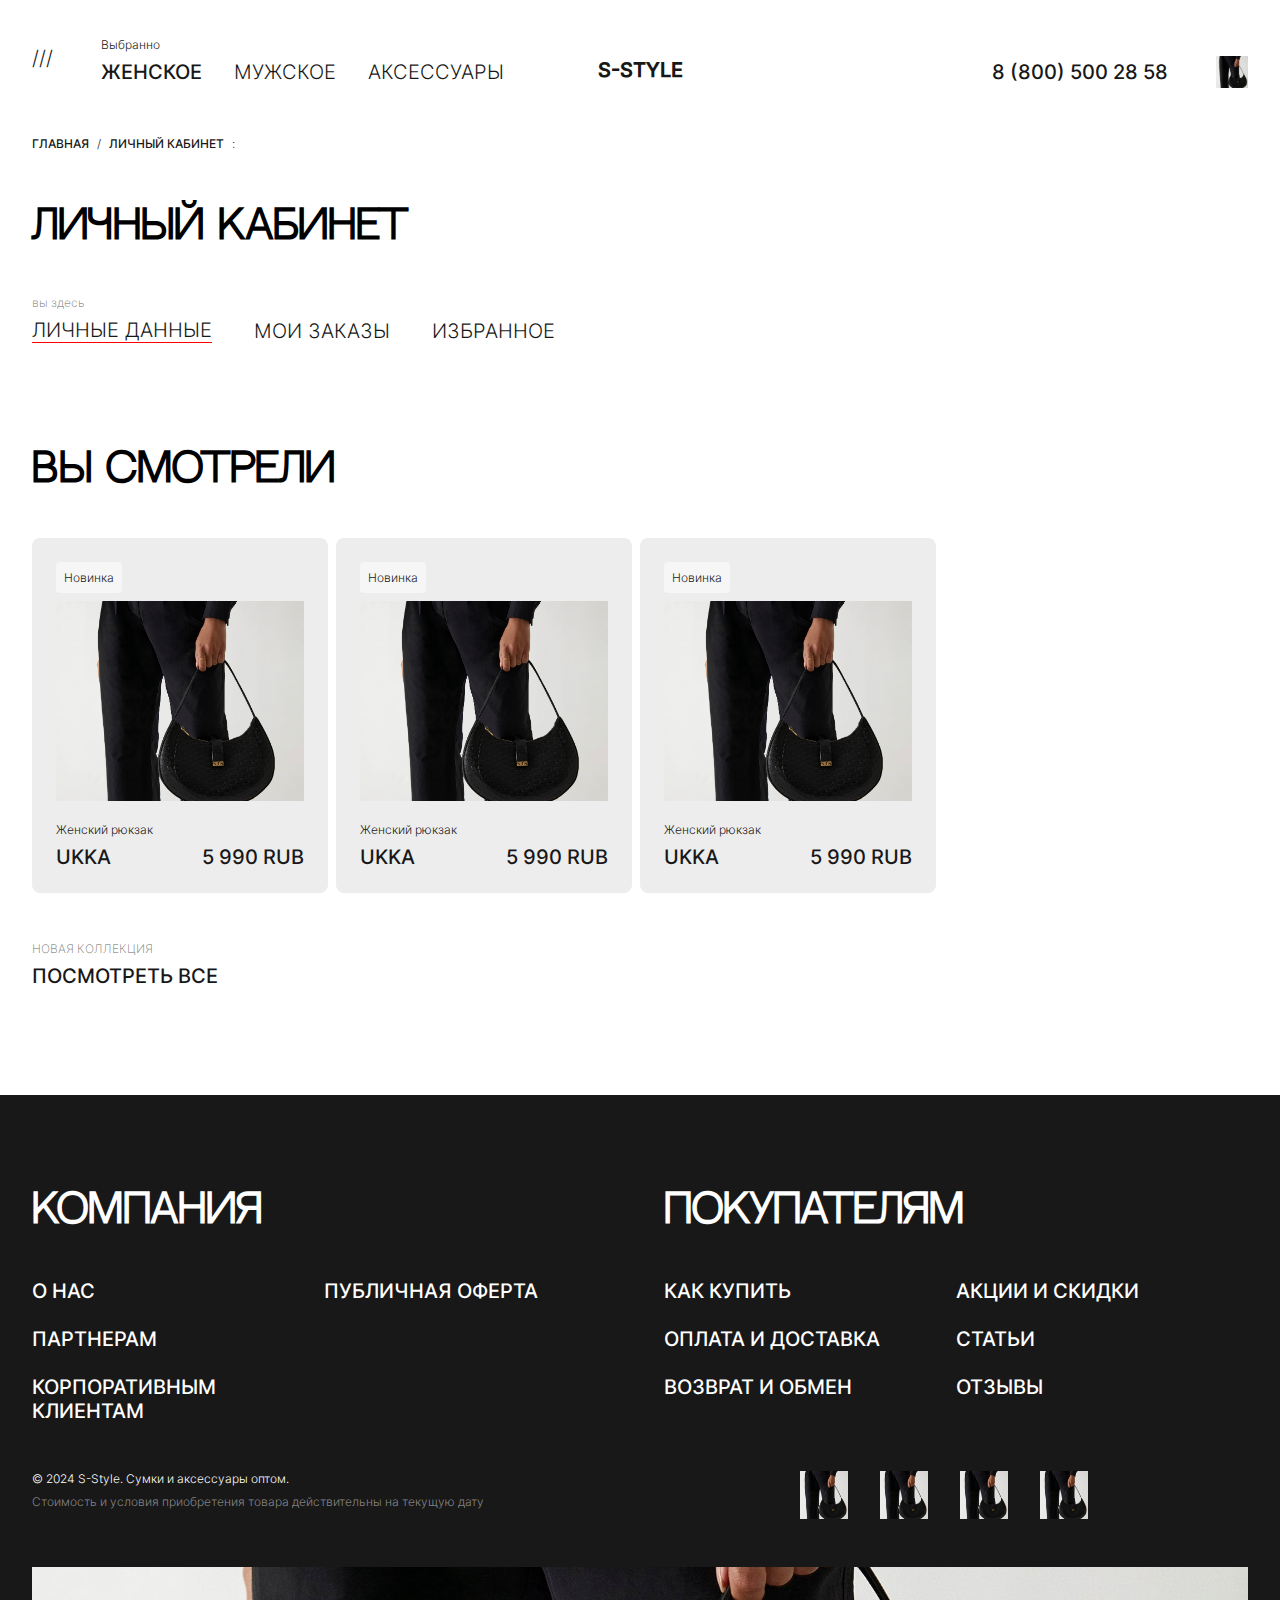
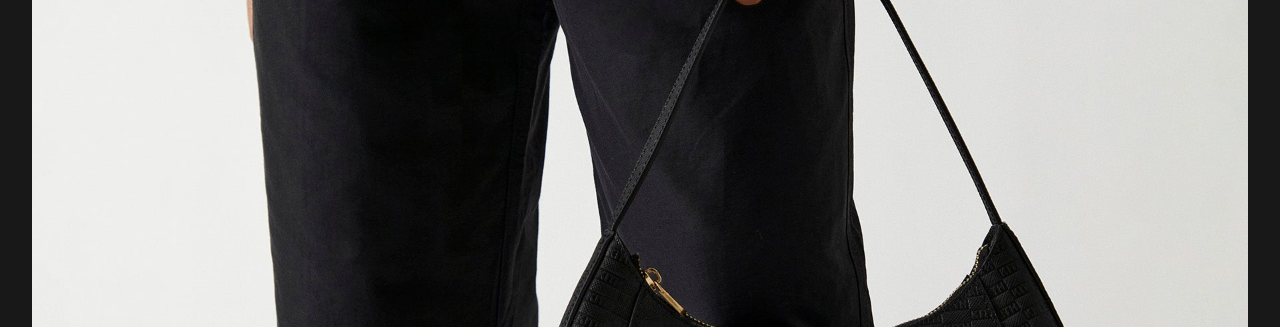
==== commit 2d04e518: "home page link added" ====
--- a/account.html
+++ b/account.html
@@ -36,7 +36,7 @@
                     </ul>
                 </div>
 
-                <p class="logo-header">S-STYLE</p>
+                <a href="index.html" class="logo-header">S-STYLE</a>
                 
                 <div class="flex row-flex header-right-box">
                     <a href="#" class="bold-txt">8 (800) 500 28 58</a>
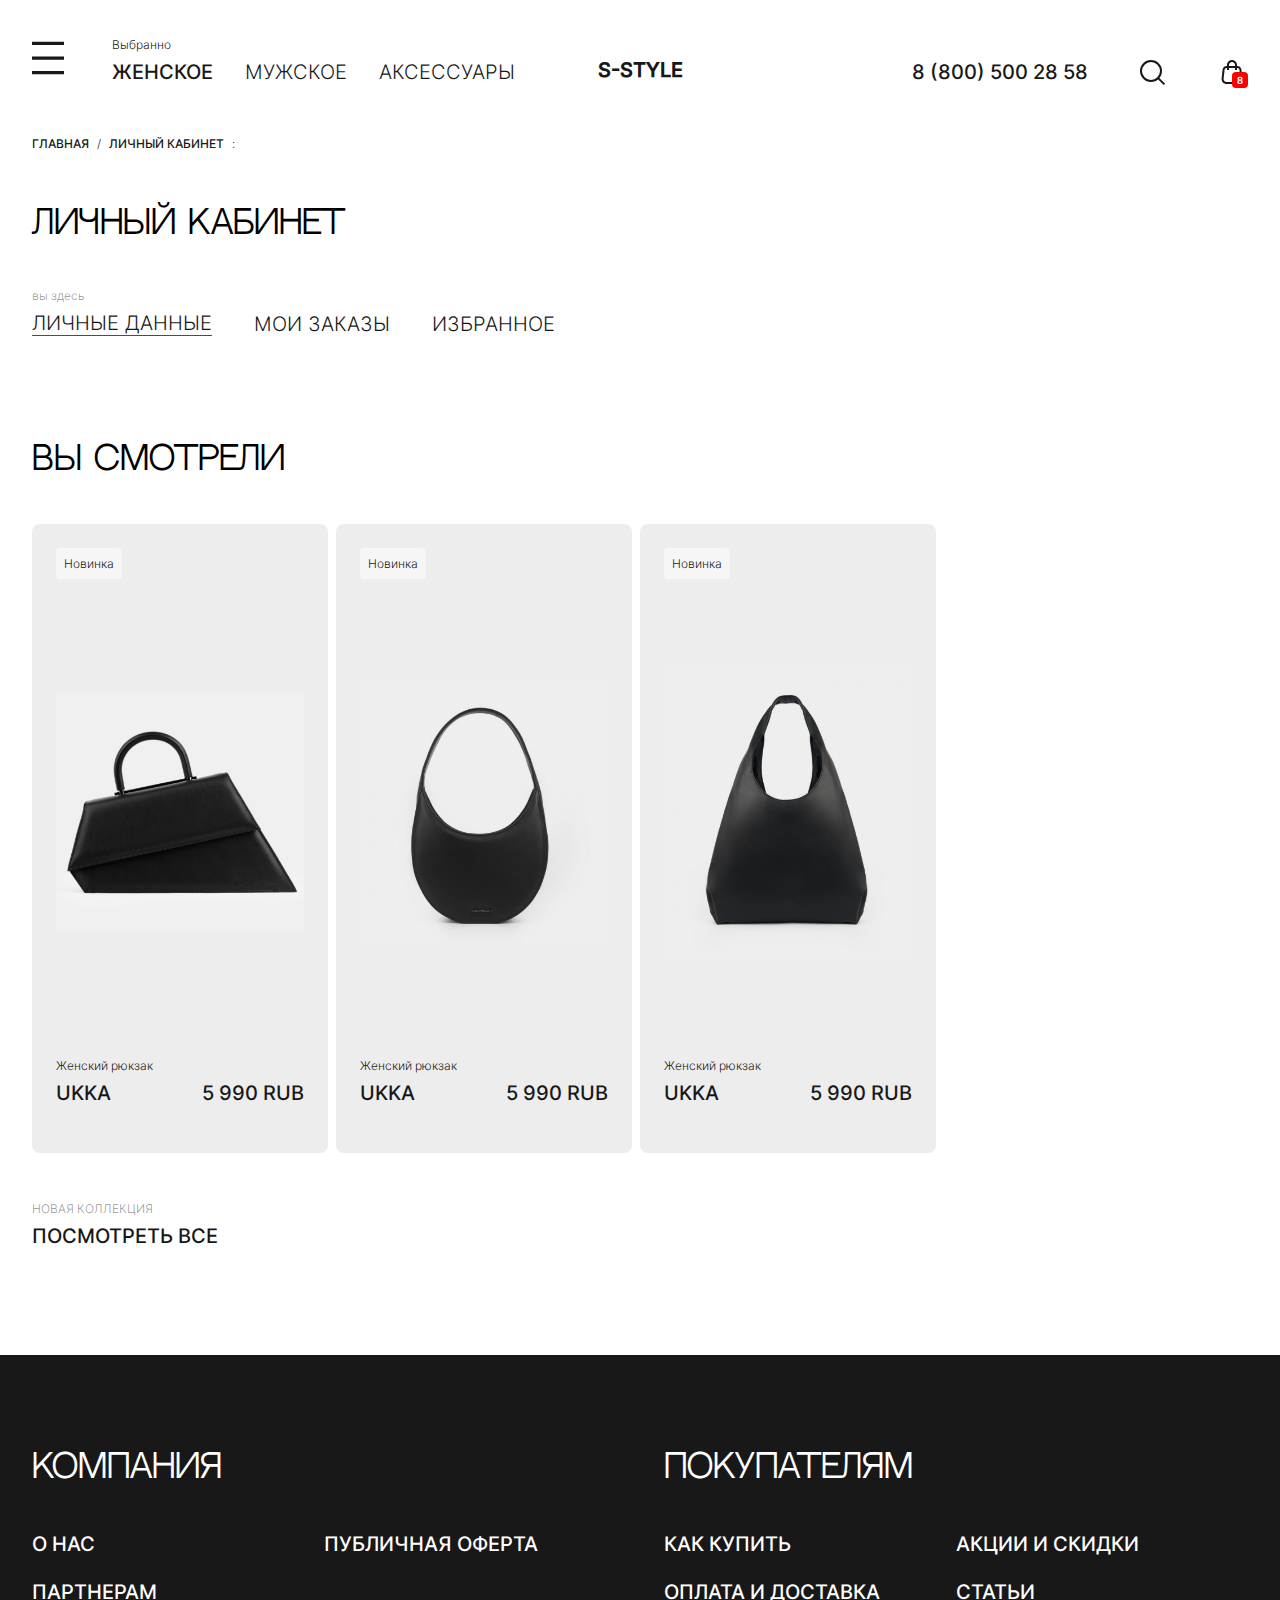
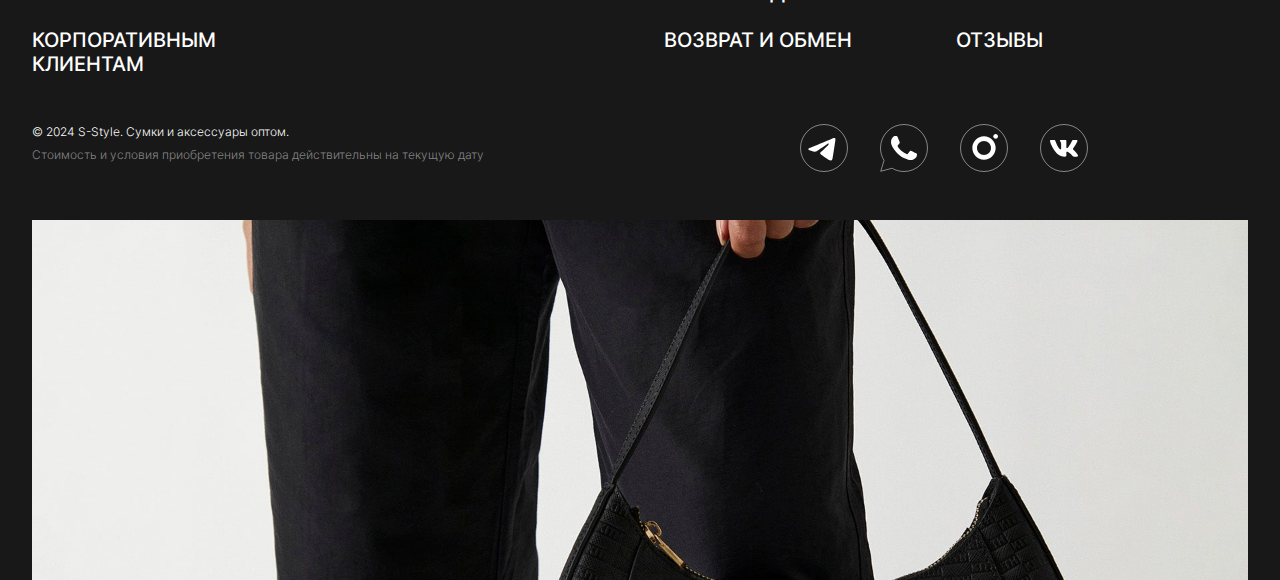
==== commit b55c6dd7: "friday modifications" ====
--- a/account.html
+++ b/account.html
@@ -17,7 +17,7 @@
             <div class="flex row-flex header">
                 <div class="flex row-flex header-left-box">
                     <div class="flex burger">
-                        <p>///</p><!--БУРГЕР-->
+                        <img src="img/Icon/Default/Menu.svg"><!--БУРГЕР-->
                     </div>
 
                     <ul class="flex row-flex header-nav-box">
@@ -40,7 +40,8 @@
                 
                 <div class="flex row-flex header-right-box">
                     <a href="#" class="bold-txt">8 (800) 500 28 58</a>
-                    <div class="header-search-icon"><img src="img/img.png"></div>
+                    <div class="header-search-icon"><img src="img/Icon/Default/Search.svg"></div>
+                    <div class="header-search-icon"><img src="img/Icon/Default/Bag_8.svg"></div>
                 </div>
 
                 <ul class="flex row-flex header-nav-box-mobile mobile">
@@ -60,6 +61,7 @@
             
             </div>
         </header>
+
         <main class="wrapper">
             <section>
                 <div class="flex column-flex content">
@@ -74,7 +76,7 @@
 
                     <div class="flex column-flex tab">
                         <div class="flex row-flex tab-nav">
-                            <a class="flex column-flex tab-link" href="#content-1">
+                            <a class="flex column-flex tab-link active" href="#content-1">
                                 <p class="special-text gray-txt">вы здесь</p>
                                 <p>ЛИЧНЫЕ ДАННЫЕ</p>
                             </a>
@@ -271,7 +273,7 @@
                                     <div class="flex account-like-table-item">
                                         <div class="flex row-flex shop-product-center-box">
                                             <input class="shop-check" type="checkbox">
-                                            <div class="shop-photo-product"><img src="img/img.png"></div>
+                                            <div class="shop-photo-product"><img src="img/account/427-black-1 3.png"></div>
                                             <div class="flex column-flex shop-product-name-box2">
                                                 <p class="special-text">Женская сумка</p>
                                                 <p class="regular-text">KORTNI</p>
@@ -281,9 +283,9 @@
                                     <div class="flex account-like-table-item">
                                         <a class="btn-black">В КОРЗИНУ</a>
                                         <div class="flex row-flex account-like-count-box">
-                                            <div class="shop-plus-minus-img"><img src="img/img.png"></div>
+                                            <div class="shop-plus-minus-img"><img src="img/Icon/Default/Minus.svg"></div>
                                             <p>1</p>
-                                            <div class="shop-plus-minus-img"><img src="img/img.png"></div>
+                                            <div class="shop-plus-minus-img"><img src="img/Icon/Default/Plus.svg"></div>
                                         </div>
                                     </div>
                                     <div class="flex account-like-table-item">
@@ -294,7 +296,7 @@
                                     <div class="flex account-like-table-item">
                                         <div class="flex row-flex shop-product-center-box">
                                             <input class="shop-check" type="checkbox">
-                                            <div class="shop-photo-product"><img src="img/img.png"></div>
+                                            <div class="shop-photo-product"><img src="img/account/427-black-1 4.png"></div>
                                             <div class="flex column-flex shop-product-name-box2">
                                                 <p class="special-text">Женская сумка</p>
                                                 <p class="regular-text">KORTNI</p>
@@ -304,9 +306,9 @@
                                     <div class="flex account-like-table-item">
                                         <a class="btn-black">В КОРЗИНУ</a>
                                         <div class="flex row-flex account-like-count-box">
-                                            <div class="shop-plus-minus-img"><img src="img/img.png"></div>
+                                            <div class="shop-plus-minus-img"><img src="img/Icon/Default/Minus.svg"></div>
                                             <p>1</p>
-                                            <div class="shop-plus-minus-img"><img src="img/img.png"></div>
+                                            <div class="shop-plus-minus-img"><img src="img/Icon/Default/Plus.svg"></div>
                                         </div>
                                     </div>
                                     <div class="flex account-like-table-item">
@@ -324,71 +326,74 @@
                     <h2>ВЫ СМОТРЕЛИ</h2>
                     <ul class="flex row-flex product-box product-box-slider">
                         <li class="flex column-flex product-item">
-                            <p class="special-text sale-box">Новинка</p>
-                            <div class="product-img"><img src="img/img.png"></div>
-                            <p class="special-text">Женский рюкзак</p>
-                            <div class="flex row-flex product-name-price">
-                                <p class="bold-txt">UKKA</p>
-                                <p class="bold-txt">5 990 RUB</p>
-                            </div>
-                        </li>
-                        <li class="flex column-flex product-item">
-                            <p class="special-text sale-box">Новинка</p>
-                            <div class="product-img"><img src="img/img.png"></div>
-                            <p class="special-text">Женский рюкзак</p>
-                            <div class="flex row-flex product-name-price">
-                                <p class="bold-txt">UKKA</p>
-                                <p class="bold-txt">5 990 RUB</p>
-                            </div>
-                        </li>
-                        <li class="flex column-flex product-item">
-                            <p class="special-text sale-box">Новинка</p>
-                            <div class="product-img"><img src="img/img.png"></div>
-                            <p class="special-text">Женский рюкзак</p>
-                            <div class="flex row-flex product-name-price">
-                                <p class="bold-txt">UKKA</p>
-                                <p class="bold-txt">5 990 RUB</p>
-                            </div>
-                        </li>
-                    </ul>
-
-                    <div class="swiper miniSwiperNoLoopProduct mini-swiper-mobile">
-                        <div class="swiper-wrapper product-box">
-                            <div class="swiper-slide flex column-flex product-item">
+                            <a href="#" class="flex column-flex">
                                 <p class="special-text sale-box">Новинка</p>
-                                <div class="product-img"><img src="img/img.png"></div>
+                                <div class="product-img"><img src="img/account/e85a08491b9695e34033dad7f629560e.png"></div>
                                 <p class="special-text">Женский рюкзак</p>
                                 <div class="flex row-flex product-name-price">
                                     <p class="bold-txt">UKKA</p>
                                     <p class="bold-txt">5 990 RUB</p>
                                 </div>
-                            </div>
-                            <div class="swiper-slide flex column-flex product-item">
+                            </a>
+                        </li>
+                        <li class="flex column-flex product-item">
+                            <a href="#" class="flex column-flex">
                                 <p class="special-text sale-box">Новинка</p>
-                                <div class="product-img"><img src="img/img.png"></div>
+                                <div class="product-img"><img src="img/account/380-black-1-copy.png"></div>
                                 <p class="special-text">Женский рюкзак</p>
                                 <div class="flex row-flex product-name-price">
                                     <p class="bold-txt">UKKA</p>
                                     <p class="bold-txt">5 990 RUB</p>
                                 </div>
-                            </div>
-                            <div class="swiper-slide flex column-flex product-item">
+                            </a>
+                        </li>
+                        <li class="flex column-flex product-item">
+                            <a href="#" class="flex column-flex">
                                 <p class="special-text sale-box">Новинка</p>
-                                <div class="product-img"><img src="img/img.png"></div>
+                                <div class="product-img"><img src="img/account/399-black-1.png"></div>
                                 <p class="special-text">Женский рюкзак</p>
                                 <div class="flex row-flex product-name-price">
                                     <p class="bold-txt">UKKA</p>
                                     <p class="bold-txt">5 990 RUB</p>
                                 </div>
-                            </div>
+                            </a>
+                        </li>
+                    </ul>
+
+                    <div class="swiper miniSwiperNoLoopProduct mini-swiper-mobile">
+                        <div class="swiper-wrapper product-box">
                             <div class="swiper-slide flex column-flex product-item">
-                                <p class="special-text sale-box">Новинка</p>
-                                <div class="product-img"><img src="img/img.png"></div>
-                                <p class="special-text">Женский рюкзак</p>
-                                <div class="flex row-flex product-name-price">
-                                    <p class="bold-txt">UKKA</p>
-                                    <p class="bold-txt">5 990 RUB</p>
-                                </div>
+                                <a href="#" class="flex column-flex">
+                                    <p class="special-text sale-box">Новинка</p>
+                                    <div class="product-img"><img src="img/account/e85a08491b9695e34033dad7f629560e.png"></div>
+                                    <p class="special-text">Женский рюкзак</p>
+                                    <div class="flex row-flex product-name-price">
+                                        <p class="bold-txt">UKKA</p>
+                                        <p class="bold-txt">5 990 RUB</p>
+                                    </div>
+                                </a>
+                            </div>
+                            <div class="swiper-slide flex column-flex product-item">
+                                <a href="#" class="flex column-flex">
+                                    <p class="special-text sale-box">Новинка</p>
+                                    <div class="product-img"><img src="img/account/380-black-1-copy.png"></div>
+                                    <p class="special-text">Женский рюкзак</p>
+                                    <div class="flex row-flex product-name-price">
+                                        <p class="bold-txt">UKKA</p>
+                                        <p class="bold-txt">5 990 RUB</p>
+                                    </div>
+                                </a>
+                            </div>
+                            <div class="swiper-slide flex column-flex product-item">
+                                <a href="#" class="flex column-flex">
+                                    <p class="special-text sale-box">Новинка</p>
+                                    <div class="product-img"><img src="img/account/399-black-1.png"></div>
+                                    <p class="special-text">Женский рюкзак</p>
+                                    <div class="flex row-flex product-name-price">
+                                        <p class="bold-txt">UKKA</p>
+                                        <p class="bold-txt">5 990 RUB</p>
+                                    </div>
+                                </a>
                             </div>
                         </div>
                     </div>
@@ -441,41 +446,41 @@
                     </div>
 
                     <div class="flex row-flex social-box">
-                        <div class="social-icon"><img src="img/img.png"></div>
-                        <div class="social-icon"><img src="img/img.png"></div>
-                        <div class="social-icon"><img src="img/img.png"></div>
-                        <div class="social-icon"><img src="img/img.png"></div>
+                        <a class="social-icon"><img src="img/Icon/Social/telegram-1 1.svg"></a>
+                        <a class="social-icon"><img src="img/Icon/Social/telegram-1 2.svg"></a>
+                        <a class="social-icon"><img src="img/Icon/Social/telegram-1 3.svg"></a>
+                        <a class="social-icon"><img src="img/Icon/Social/telegram-1 4.svg"></a>
                     </div>
                 </div>
 
                 <div class="bottom-img"><img src="img/img.png"></div>
             </div>
         </footer>
-        
+
         <!-- Swiper JS -->
         <script src="https://cdn.jsdelivr.net/npm/swiper@11/swiper-bundle.min.js"></script>
 
         <!-- Initialize Swiper -->
         <script>
-        var swiper = new Swiper(".miniSwiper", {
-            slidesPerView: 3,
-            spaceBetween: 8,
-            loop: true,
-        });
-        </script>
-
-        <script>
-            var swiper = new Swiper(".miniSwiperNoLoop", {
+            var swiper = new Swiper(".miniSwiper", {
                 slidesPerView: 3,
                 spaceBetween: 8,
+                loop: true,
             });
         </script>
-
+    
         <script>
-            var swiper = new Swiper(".miniSwiperNoLoopProduct", {
-                slidesPerView: 3,
-                spaceBetween: 32,
-            });
+                var swiper = new Swiper(".miniSwiperNoLoop", {
+                    slidesPerView: 3,
+                    spaceBetween: 8,
+                });
+        </script>
+    
+        <script>
+                var swiper = new Swiper(".miniSwiperNoLoopProduct", {
+                    slidesPerView: 3,
+                    spaceBetween: 32,
+                });
         </script>
     </body>
 </html>--- a/style.css
+++ b/style.css
@@ -46,11 +46,13 @@
 h1{
     font-family: 'NeutralFace'; 
     font-size: clamp(48px, 6vw, 128px);
+    font-weight: 400;
 }
 h2{
     font-family: 'NeutralFace'; 
-    font-size: clamp(32px, 3vw, 64px);
+    font-size: clamp(32px, 2vw, 64px);
     margin-bottom: 48px;
+    font-weight: 400;
 }
 h3{ /*УТОЧНИТЬ РАЗМЕР МОБИЛКИ*/
     font-family: 'NeutralFace'; 
@@ -296,6 +298,7 @@
 .advantage-item{
     gap: 24px;
     width: calc(25% - 33px);
+    align-items: center;
 }
 .advantage-img{
     width: 96px;
@@ -353,11 +356,20 @@
 }
 .product-img{
     width: 100%;
-    height: max-content;
+    height: 50vh;
     margin-bottom: 21px;
 }
+.product-img img{
+    object-fit: contain;
+}
 .product-name-price{
     justify-content: space-between;
+}
+.product-name-price p{
+    width: 45%;
+}
+.product-name-price p:last-child{
+    text-align: end;
 }
 /*Посмотреть еще*/
 .product-add-box{
@@ -392,7 +404,6 @@
 .popular-brands-item{
     width: calc(16.6% - 8px);
     gap: 8px;
-    padding: 136px 0;
     background-color: var(--gray);
     border-radius: 8px;
 }
@@ -442,6 +453,7 @@
 }
 .questions-item p{
     width: 50%;
+    margin-bottom: 0;
 }
 .plus-icon{
     width: 64px;
@@ -686,8 +698,10 @@
 }
 .shop-plus-minus-img{
     border-radius: 8px;
-    width: 48px;
-    height: 48px;
+    background-color: var(--gray);
+    width: 32px;
+    height: 32px;
+    padding: 16px;
 }
 .shop-price-box{
     gap: 0px;
@@ -755,6 +769,8 @@
 }
 .drop-down-head{
     font-size: 20px;
+    align-items: center;
+    gap: 24px;
 }
 .drop-down-text{
     padding-top: 16px;
@@ -765,12 +781,6 @@
 summary::-webkit-details-marker {
     display: none
 }
-summary::after {
-    content: '  \02C4';
-}
-details[open] summary:after {
-    content: '  \02C5';
-}
 .order-check-box{
     gap: 20px;
 }
@@ -788,11 +798,16 @@
 }
 .order-result-box>p{
     margin-bottom: 48px;
+    justify-content: space-between;
 }
 .order-result-img{
-    width: calc(5.81vw - 8px);
+    width: calc(17% - 8px)!important;
     height: calc(5.81vw - 8px);
     border-radius: 8px;
+}
+.order-result-img img{
+    object-fit: contain;
+    background-color: var(--gray);
 }
 .order-check-box-persanal{
     margin: 24px 0;
@@ -1011,6 +1026,7 @@
 .detail-copy-img{
     width: 32px;
     height: 32px;
+    margin-left: 8px;
 }
 .detail-text-box>div>div{
     align-items: center;
